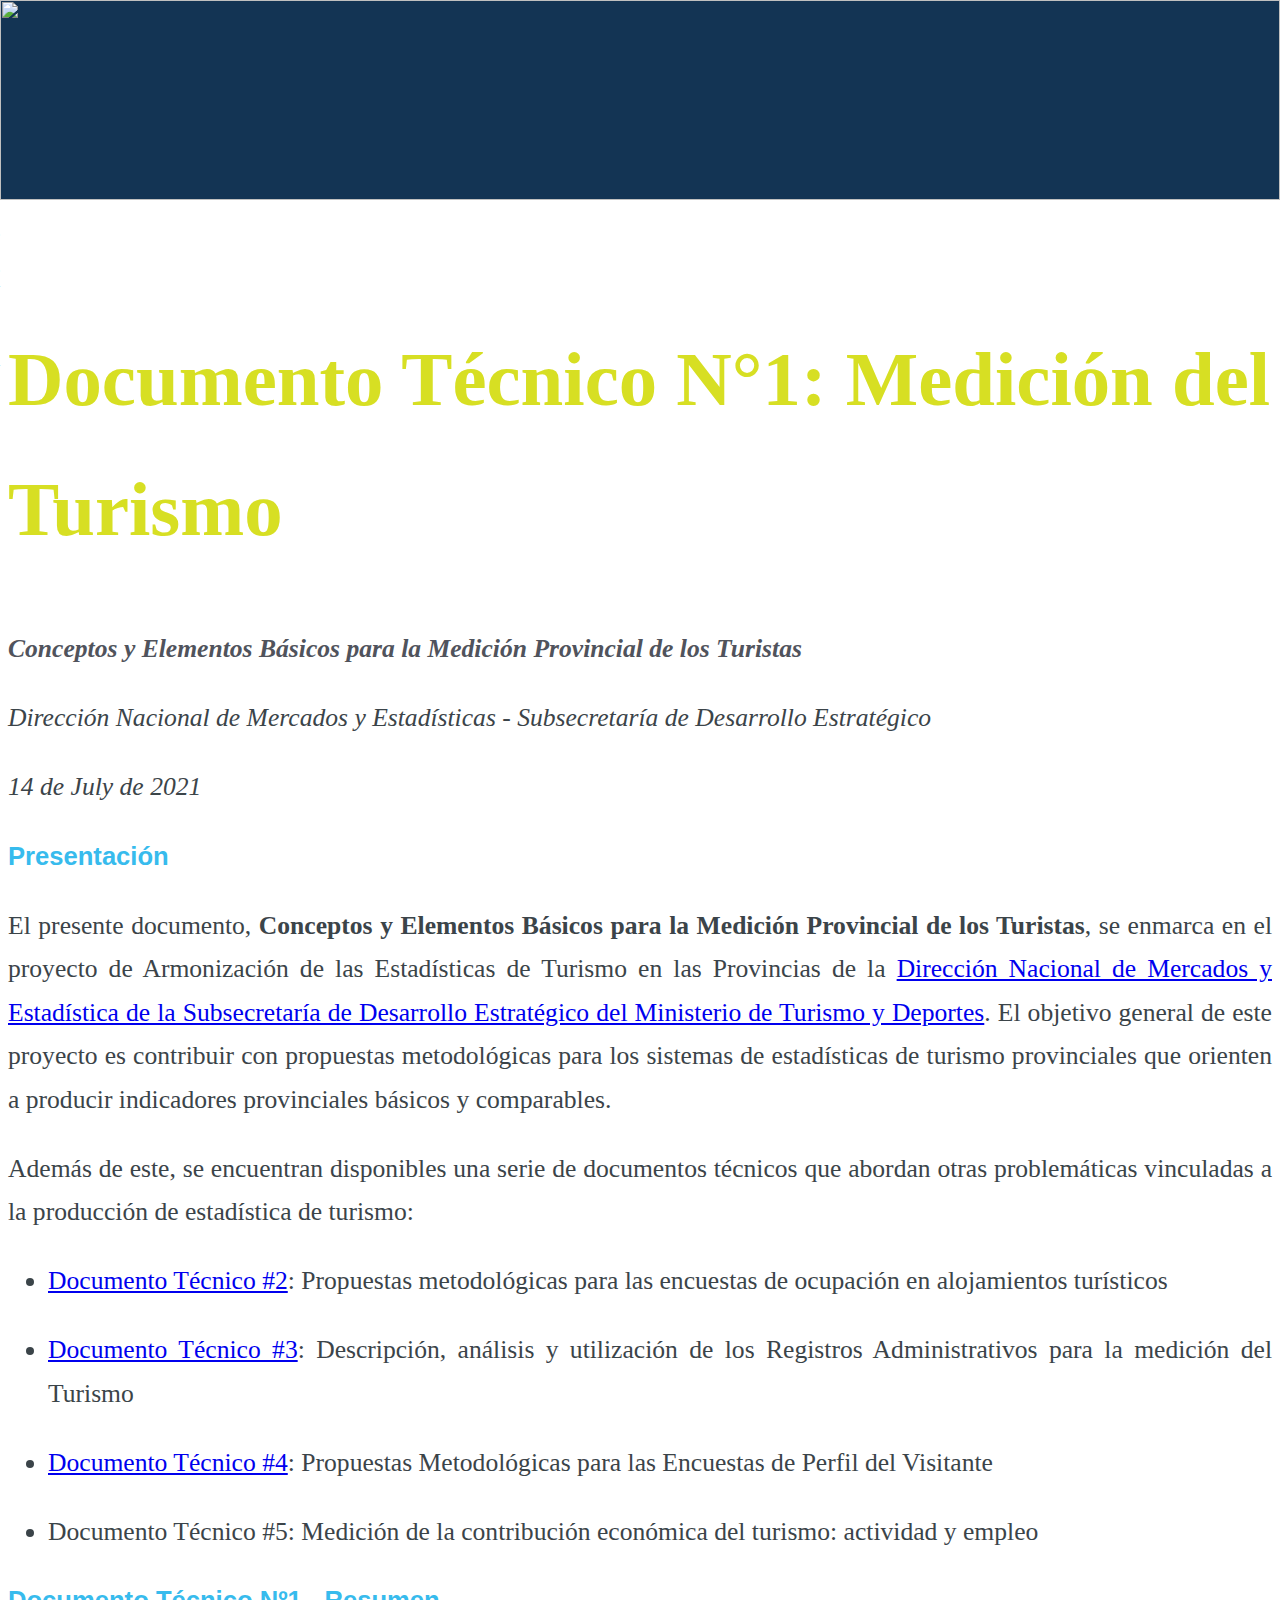
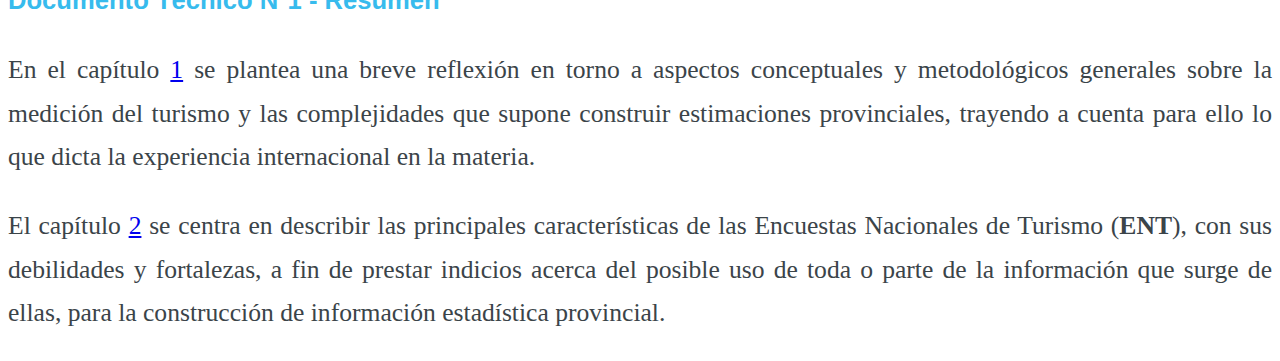
==== docs/index.html @ 69597698 "agrego comentarios de Oliver realizados en el pdf" ====
<!DOCTYPE html>
<html lang="" xml:lang="">
<head>

  <meta charset="utf-8" />
  <meta http-equiv="X-UA-Compatible" content="IE=edge" />
  <title>Documento Técnico N°1: Medición del Turismo</title>
  <meta name="description" content="Conceptos y elementos básicos para la medición provincial de los turistas" />
  <meta name="generator" content="bookdown 0.21 and GitBook 2.6.7" />

  <meta property="og:title" content="Documento Técnico N°1: Medición del Turismo" />
  <meta property="og:type" content="book" />
  
  
  <meta property="og:description" content="Conceptos y elementos básicos para la medición provincial de los turistas" />
  

  <meta name="twitter:card" content="summary" />
  <meta name="twitter:title" content="Documento Técnico N°1: Medición del Turismo" />
  
  <meta name="twitter:description" content="Conceptos y elementos básicos para la medición provincial de los turistas" />
  

<meta name="author" content="Dirección Nacional de Mercados y Estadísticas - Subsecretaría de Desarrollo Estratégico" />



  <meta name="viewport" content="width=device-width, initial-scale=1" />
  <meta name="apple-mobile-web-app-capable" content="yes" />
  <meta name="apple-mobile-web-app-status-bar-style" content="black" />
  
  

<link rel="next" href="flujo-turistico.html"/>
<script src="libs/header-attrs-2.7/header-attrs.js"></script>
<script src="libs/jquery-2.2.3/jquery.min.js"></script>
<link href="libs/gitbook-2.6.7/css/style.css" rel="stylesheet" />
<link href="libs/gitbook-2.6.7/css/plugin-table.css" rel="stylesheet" />
<link href="libs/gitbook-2.6.7/css/plugin-bookdown.css" rel="stylesheet" />
<link href="libs/gitbook-2.6.7/css/plugin-highlight.css" rel="stylesheet" />
<link href="libs/gitbook-2.6.7/css/plugin-search.css" rel="stylesheet" />
<link href="libs/gitbook-2.6.7/css/plugin-fontsettings.css" rel="stylesheet" />
<link href="libs/gitbook-2.6.7/css/plugin-clipboard.css" rel="stylesheet" />












<link rel="stylesheet" href="style.css" type="text/css" />
</head>

<body>



  <div class="book without-animation with-summary font-size-2 font-family-1" data-basepath=".">

    <div class="book-summary">
      <nav role="navigation">

<ul class="summary">
<li class="toc-logo"><a href="./"><img src="imagenes/escudo_mintur.png"></a></li>

<li class="divider"></li>
<li class="chapter" data-level="" data-path="index.html"><a href="index.html"><i class="fa fa-check"></i>Presentación</a>
<ul>
<li class="chapter" data-level="" data-path="index.html"><a href="index.html#documento-técnico-nº1---resumen"><i class="fa fa-check"></i>Documento Técnico Nº1 - Resumen</a></li>
</ul></li>
<li class="chapter" data-level="1" data-path="flujo-turistico.html"><a href="flujo-turistico.html"><i class="fa fa-check"></i><b>1</b> <strong>Estimaciones de flujo turístico</strong></a>
<ul>
<li class="chapter" data-level="1.1" data-path="flujo-turistico.html"><a href="flujo-turistico.html#medición"><i class="fa fa-check"></i><b>1.1</b> Medición</a>
<ul>
<li class="chapter" data-level="1.1.1" data-path="flujo-turistico.html"><a href="flujo-turistico.html#qué-es-el-turismo"><i class="fa fa-check"></i><b>1.1.1</b> ¿Qué es el turismo?</a></li>
<li class="chapter" data-level="1.1.2" data-path="flujo-turistico.html"><a href="flujo-turistico.html#entorno-habitual"><i class="fa fa-check"></i><b>1.1.2</b> Entorno habitual</a></li>
<li class="chapter" data-level="1.1.3" data-path="flujo-turistico.html"><a href="flujo-turistico.html#formas-de-turismo"><i class="fa fa-check"></i><b>1.1.3</b> Formas de turismo</a></li>
</ul></li>
<li class="chapter" data-level="1.2" data-path="flujo-turistico.html"><a href="flujo-turistico.html#óptica-provincial"><i class="fa fa-check"></i><b>1.2</b> Óptica provincial</a>
<ul>
<li class="chapter" data-level="1.2.1" data-path="flujo-turistico.html"><a href="flujo-turistico.html#problemas-de-captación"><i class="fa fa-check"></i><b>1.2.1</b> Problemas de captación</a></li>
<li class="chapter" data-level="1.2.2" data-path="flujo-turistico.html"><a href="flujo-turistico.html#problemas-de-agregación-visitantes-y-llegadas-de-visitantes"><i class="fa fa-check"></i><b>1.2.2</b> Problemas de agregación: visitantes y llegadas de visitantes</a></li>
<li class="chapter" data-level="1.2.3" data-path="flujo-turistico.html"><a href="flujo-turistico.html#formas-de-turismo-desde-la-óptica-provincial"><i class="fa fa-check"></i><b>1.2.3</b> Formas de turismo desde la óptica provincial</a></li>
<li class="chapter" data-level="1.2.4" data-path="flujo-turistico.html"><a href="flujo-turistico.html#la-experiencia-internacional"><i class="fa fa-check"></i><b>1.2.4</b> La experiencia internacional</a></li>
</ul></li>
</ul></li>
<li class="chapter" data-level="2" data-path="encuestas-nacionales.html"><a href="encuestas-nacionales.html"><i class="fa fa-check"></i><b>2</b> <strong>Encuestas Nacionales</strong></a>
<ul>
<li class="chapter" data-level="2.1" data-path="encuestas-nacionales.html"><a href="encuestas-nacionales.html#evyth"><i class="fa fa-check"></i><b>2.1</b> EVyTH</a></li>
<li class="chapter" data-level="2.2" data-path="encuestas-nacionales.html"><a href="encuestas-nacionales.html#eoh"><i class="fa fa-check"></i><b>2.2</b> EOH</a></li>
<li class="chapter" data-level="2.3" data-path="encuestas-nacionales.html"><a href="encuestas-nacionales.html#eti"><i class="fa fa-check"></i><b>2.3</b> ETI</a></li>
<li class="chapter" data-level="2.4" data-path="encuestas-nacionales.html"><a href="encuestas-nacionales.html#síntesis"><i class="fa fa-check"></i><b>2.4</b> Síntesis</a></li>
</ul></li>
<li class="chapter" data-level="" data-path="consideraciones-finales.html"><a href="consideraciones-finales.html"><i class="fa fa-check"></i>Consideraciones Finales</a></li>
<li class="chapter" data-level="" data-path="bibliografía.html"><a href="bibliografía.html"><i class="fa fa-check"></i>Bibliografía</a></li>
<li class="divider"></li>
<li><a href="http://datos.yvera.gob.ar/" target="blank">Datos Abiertos de Turismo</a></li>
<li><a href="http://www.yvera.gob.ar/estadistica" target="blank">Estadísticas de Turismo</a></li>

</ul>

      </nav>
    </div>

    <div class="book-body">
      <div class="body-inner">
        <div class="book-header" role="navigation">
          <h1>
            <i class="fa fa-circle-o-notch fa-spin"></i><a href="./">Documento Técnico N°1: Medición del Turismo</a>
          </h1>
        </div>

        <div class="page-wrapper" tabindex="-1" role="main">
          <div class="page-inner">

            <section class="normal" id="section-">
<link href="style.css" rel="stylesheet">
<div class="hero-image-container"> 
  <img class= "hero-image" src="imagenes/cabezal.png">
</div>
<div id="header">
<h1 class="title">Documento Técnico N°1: Medición del Turismo</h1>
<h2 class="subtitle"><em>Conceptos y Elementos Básicos para la Medición Provincial de los Turistas</em></h2>
<p class="author"><em>Dirección Nacional de Mercados y Estadísticas - Subsecretaría de Desarrollo Estratégico</em></p>
<p class="date"><em>14 de July de 2021</em></p>
</div>
<div id="presentación" class="section level1 unnumbered">
<h1>Presentación</h1>
<p>El presente documento, <strong>Conceptos y Elementos Básicos para la Medición Provincial de los Turistas</strong>, se enmarca en el proyecto de Armonización de las Estadísticas de Turismo en las Provincias de la <a href="http://datos.yvera.gob.ar/">Dirección Nacional de Mercados y Estadística de la Subsecretaría de Desarrollo Estratégico del Ministerio de Turismo y Deportes</a>. El objetivo general de este proyecto es contribuir con propuestas metodológicas para los sistemas de estadísticas de turismo provinciales que orienten a producir indicadores provinciales básicos y comparables.</p>
<p>Además de este, se encuentran disponibles una serie de documentos técnicos que abordan otras problemáticas vinculadas a la producción de estadística de turismo:</p>
<ul>
<li><p><a href="https://dnme-minturdep.github.io/DT2_encuestas/">Documento Técnico #2</a>: Propuestas metodológicas para las encuestas de ocupación en alojamientos turísticos</p></li>
<li><p><a href="https://dnme-minturdep.github.io/DT3_registros_adminsitrativos/">Documento Técnico #3</a>: Descripción, análisis y utilización de los Registros Administrativos para la medición del Turismo</p></li>
<li><p><a href="https://dnme-minturdep.github.io/DT4_perfiles/">Documento Técnico #4</a>: Propuestas Metodológicas para las Encuestas de Perfil del Visitante</p></li>
<li><p>Documento Técnico #5: Medición de la contribución económica del turismo: actividad y empleo</p></li>
</ul>
<div id="documento-técnico-nº1---resumen" class="section level3 unnumbered">
<h3>Documento Técnico Nº1 - Resumen</h3>
<p>En el capítulo <a href="flujo-turistico.html#flujo-turistico">1</a> se plantea una breve reflexión en torno a aspectos conceptuales y metodológicos generales sobre la medición del turismo y las complejidades que supone construir estimaciones provinciales, trayendo a cuenta para ello lo que dicta la experiencia internacional en la materia.</p>
<p>El capítulo <a href="encuestas-nacionales.html#encuestas-nacionales">2</a> se centra en describir las principales características de las Encuestas Nacionales de Turismo (<strong>ENT</strong>), con sus debilidades y fortalezas, a fin de prestar indicios acerca del posible uso de toda o parte de la información que surge de ellas, para la construcción de información estadística provincial.</p>

</div>
</div>
            </section>

          </div>
        </div>
      </div>

<a href="flujo-turistico.html" class="navigation navigation-next navigation-unique" aria-label="Next page"><i class="fa fa-angle-right"></i></a>
    </div>
  </div>
<script src="libs/gitbook-2.6.7/js/app.min.js"></script>
<script src="libs/gitbook-2.6.7/js/lunr.js"></script>
<script src="libs/gitbook-2.6.7/js/clipboard.min.js"></script>
<script src="libs/gitbook-2.6.7/js/plugin-search.js"></script>
<script src="libs/gitbook-2.6.7/js/plugin-sharing.js"></script>
<script src="libs/gitbook-2.6.7/js/plugin-fontsettings.js"></script>
<script src="libs/gitbook-2.6.7/js/plugin-bookdown.js"></script>
<script src="libs/gitbook-2.6.7/js/jquery.highlight.js"></script>
<script src="libs/gitbook-2.6.7/js/plugin-clipboard.js"></script>
<script>
gitbook.require(["gitbook"], function(gitbook) {
gitbook.start({
"sharing": {
"github": false,
"facebook": true,
"twitter": true,
"linkedin": false,
"weibo": false,
"instapaper": false,
"vk": false,
"all": ["facebook", "twitter", "linkedin", "weibo", "instapaper"]
},
"fontsettings": {
"theme": "white",
"family": "sans",
"size": 2
},
"edit": {
"link": null,
"text": null
},
"history": {
"link": null,
"text": null
},
"view": {
"link": null,
"text": null
},
"download": ["DT1.pdf", "DT1.epub"],
"toc": {
"collapse": "subsection"
}
});
});
</script>

<!-- dynamically load mathjax for compatibility with self-contained -->
<script>
  (function () {
    var script = document.createElement("script");
    script.type = "text/javascript";
    var src = "true";
    if (src === "" || src === "true") src = "https://mathjax.rstudio.com/latest/MathJax.js?config=TeX-MML-AM_CHTML";
    if (location.protocol !== "file:")
      if (/^https?:/.test(src))
        src = src.replace(/^https?:/, '');
    script.src = src;
    document.getElementsByTagName("head")[0].appendChild(script);
  })();
</script>
</body>

</html>
---- docs/style.css ----
@import url('https://fonts.googleapis.com/css2?family=Encode+Sans|Encode+Sans:wght@400;600;700')


* {
  -webkit-box-sizing: border-box;
  -moz-box-sizing: border-box;
  box-sizing: border-box;
  -webkit-overflow-scrolling: touch;
  -webkit-tap-highlight-color: transparent;
  -webkit-text-size-adjust: none;
  -webkit-touch-callout: none;
}

.book .book-body .page-wrapper .page-inner section {
  line-height: 1.7;
  font-size: 1.6rem;
}

.book .book-summary {
  width: 300px;
  position:absolute;
  top:0;
  left:-300px;
}

.book.with-summary .book-header.fixed {
    left: 300px;
}

.book.with-summary .book-body {
    left: 300px;
}


 h1, h2, h3 {
  font-family: 'Encode Sans', 'Helvetica';
  font-size: 1.6rem;
  color: #37bbed;
  text-align: left;
}
 div, p, li .caption {
  font-family: 'Encode Sans', 'Helvetica'
  font-size: 1.3rem;
  color: #3b4449;
  text-align: justify;
}
code, kbd, pre, samp, .sourceLine, .sourceCode {
  font-family: 'PT Mono', monospace;
  font-size: 1em;
}


p code {
  white-space: inherit;
}
pre {
  word-break: normal;
  word-wrap: normal;
}
pre code {
  white-space: inherit;
}

.title {
  font-family: 'Encode Sans', serif;
  font-size: 3em !important;
  color: #D7DF23;
 }

.subtitle {
  font-family: 'Encode Sans', serif;
  color: #50535C;
}

.note {
  font-family: 'Roboto Light', 'Encode Sans';
  font-size: 0.9em !important;
  color: #000000;
 }

.footer {
  font-family: 'Roboto Light', 'Encode Sans';
  font-size: 0.8em;!important;
  color: #808080;
}


/*--- LOGO ---*/

.toc-logo {
  width: 300px !important;
  object-fit: contain;
  margin: 0 auto;
  display: block;
}

.toc-logo img {
  max-width: 100%;
  margin-bottom: 10px;
}

.summary > li:first-child {
  height: auto !important; 
}


/* HERO IMAGE */

.hero-image-container {
  position: absolute;
  top: 0;
  left: 0;
  right: 0;
  height: 200px;
  background-color: #133454;
}

.hero-image {
  width: 100%;
  height: 200px;
  object-fit: cover;
}

.page-inner {
  padding-top: 200px !important;
}
/* -----------Sidebar div tips------------- */
/* from r-pkgs.org*/

 div.note {
    padding: 1em;
    margin: 1em;
    padding-left: 30px;
    background-size: 70px;
    background-repeat: no-repeat;
    background-position: 15px center;
    min-height: 120px;
    color: #1f5386;
    background-color: #e2e2e2;
  /* border: solid 5px #000000; */
  }



/*div.note {
  background-image: url("../imagenes/marcadeagua.png");*/
---- docs/style.css ----
@import url('https://fonts.googleapis.com/css2?family=Encode+Sans|Encode+Sans:wght@400;600;700')


* {
  -webkit-box-sizing: border-box;
  -moz-box-sizing: border-box;
  box-sizing: border-box;
  -webkit-overflow-scrolling: touch;
  -webkit-tap-highlight-color: transparent;
  -webkit-text-size-adjust: none;
  -webkit-touch-callout: none;
}

.book .book-body .page-wrapper .page-inner section {
  line-height: 1.7;
  font-size: 1.6rem;
}

.book .book-summary {
  width: 300px;
  position:absolute;
  top:0;
  left:-300px;
}

.book.with-summary .book-header.fixed {
    left: 300px;
}

.book.with-summary .book-body {
    left: 300px;
}


 h1, h2, h3 {
  font-family: 'Encode Sans', 'Helvetica';
  font-size: 1.6rem;
  color: #37bbed;
  text-align: left;
}
 div, p, li .caption {
  font-family: 'Encode Sans', 'Helvetica'
  font-size: 1.3rem;
  color: #3b4449;
  text-align: justify;
}
code, kbd, pre, samp, .sourceLine, .sourceCode {
  font-family: 'PT Mono', monospace;
  font-size: 1em;
}


p code {
  white-space: inherit;
}
pre {
  word-break: normal;
  word-wrap: normal;
}
pre code {
  white-space: inherit;
}

.title {
  font-family: 'Encode Sans', serif;
  font-size: 3em !important;
  color: #D7DF23;
 }

.subtitle {
  font-family: 'Encode Sans', serif;
  color: #50535C;
}

.note {
  font-family: 'Roboto Light', 'Encode Sans';
  font-size: 0.9em !important;
  color: #000000;
 }

.footer {
  font-family: 'Roboto Light', 'Encode Sans';
  font-size: 0.8em;!important;
  color: #808080;
}


/*--- LOGO ---*/

.toc-logo {
  width: 300px !important;
  object-fit: contain;
  margin: 0 auto;
  display: block;
}

.toc-logo img {
  max-width: 100%;
  margin-bottom: 10px;
}

.summary > li:first-child {
  height: auto !important; 
}


/* HERO IMAGE */

.hero-image-container {
  position: absolute;
  top: 0;
  left: 0;
  right: 0;
  height: 200px;
  background-color: #133454;
}

.hero-image {
  width: 100%;
  height: 200px;
  object-fit: cover;
}

.page-inner {
  padding-top: 200px !important;
}
/* -----------Sidebar div tips------------- */
/* from r-pkgs.org*/

 div.note {
    padding: 1em;
    margin: 1em;
    padding-left: 30px;
    background-size: 70px;
    background-repeat: no-repeat;
    background-position: 15px center;
    min-height: 120px;
    color: #1f5386;
    background-color: #e2e2e2;
  /* border: solid 5px #000000; */
  }



/*div.note {
  background-image: url("../imagenes/marcadeagua.png");*/
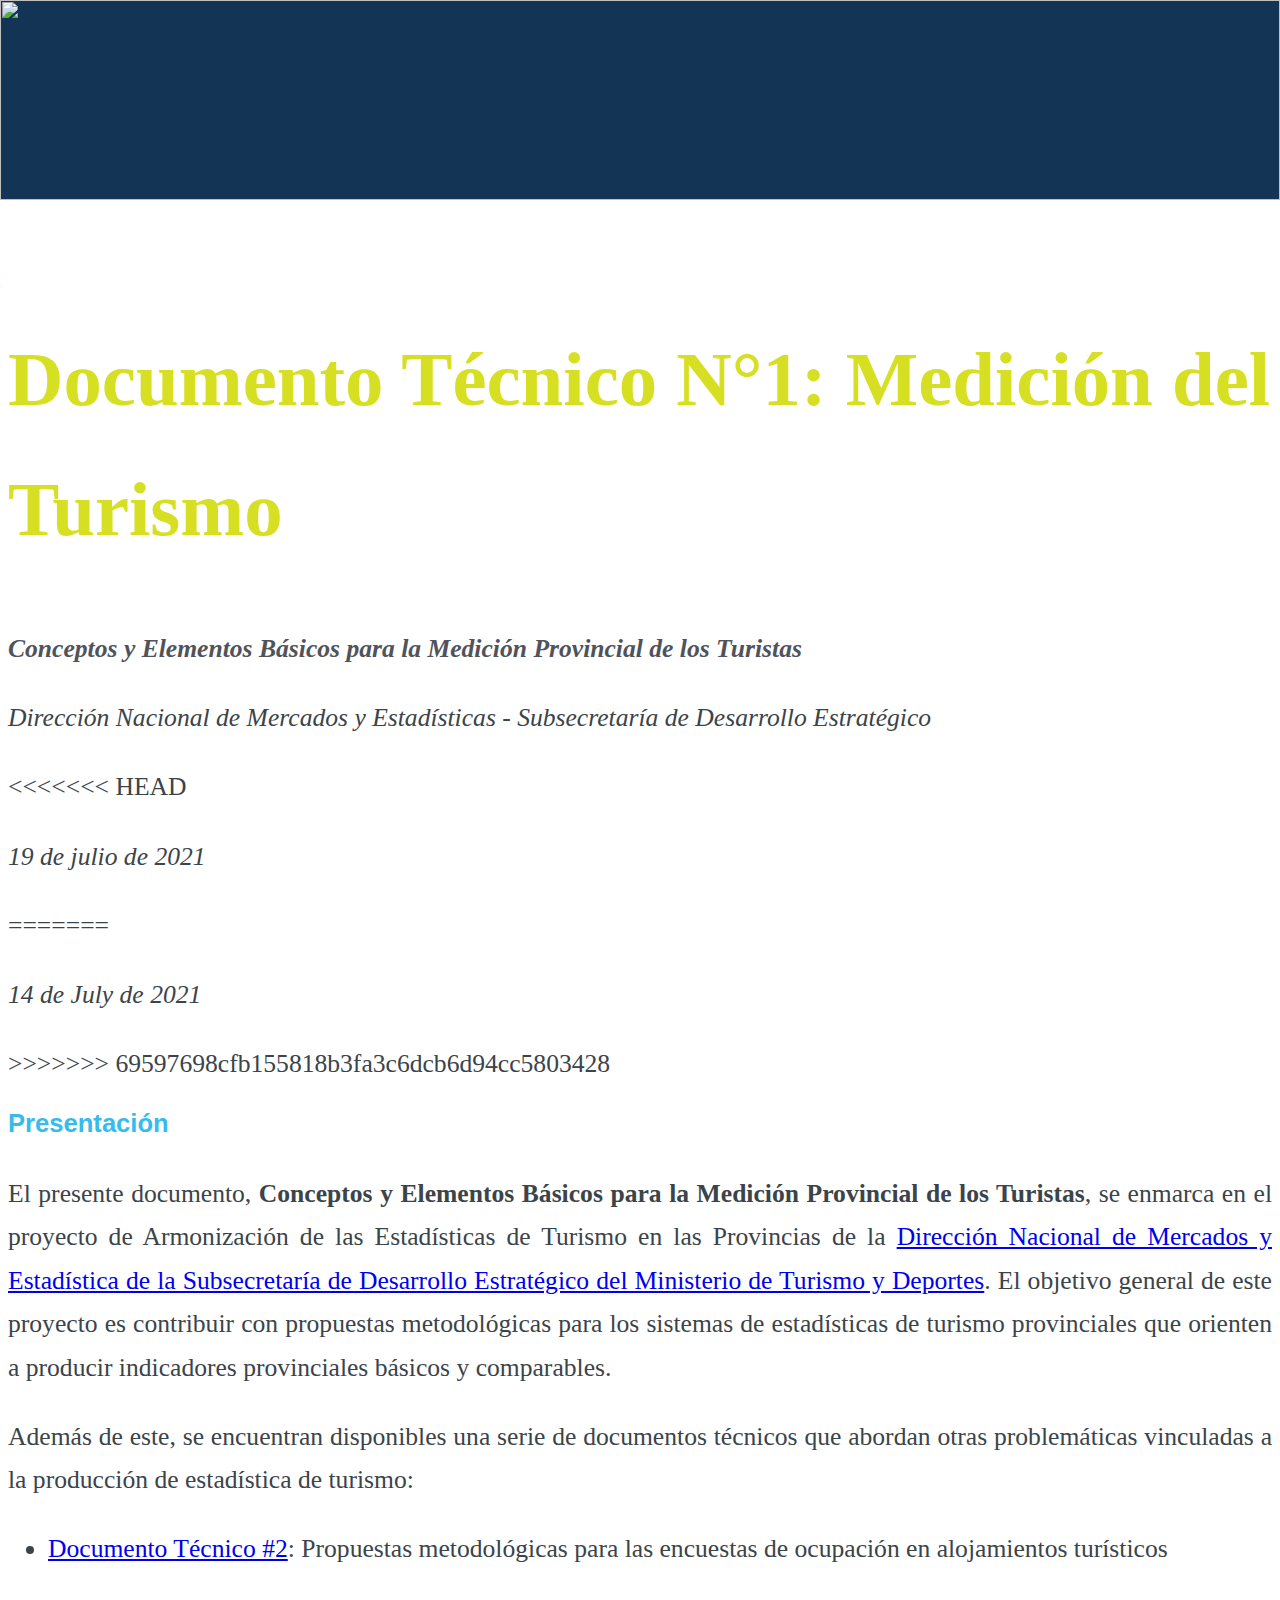
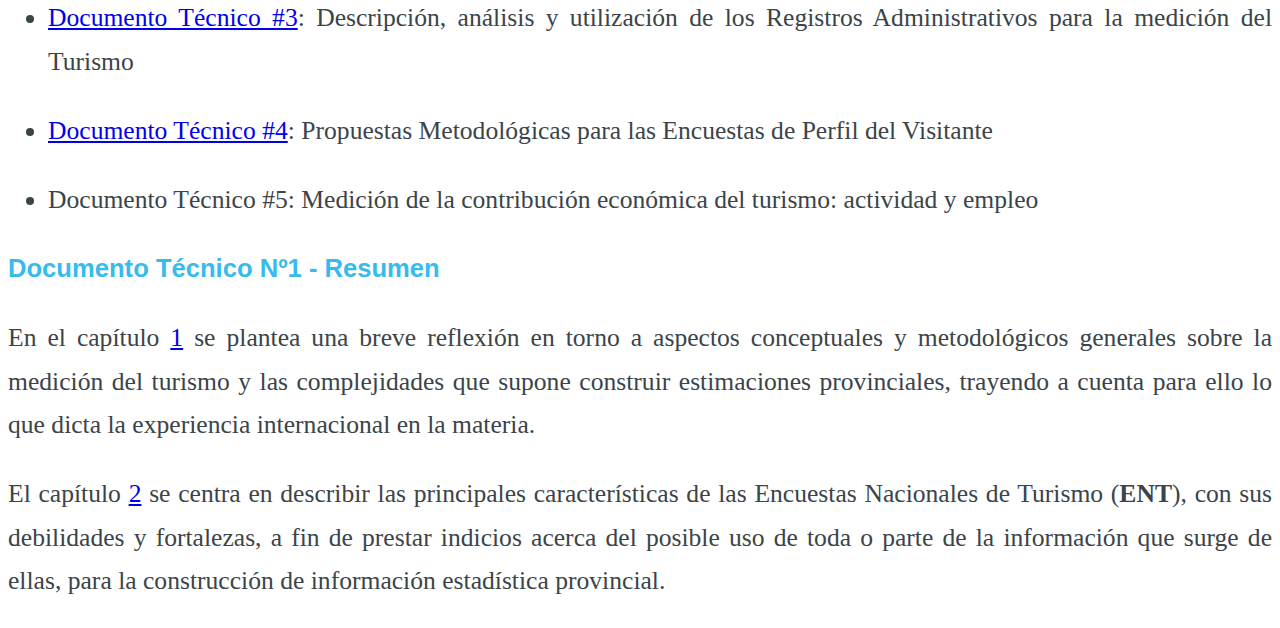
==== commit 3e6a663b: "update" ====
--- a/docs/index.html
+++ b/docs/index.html
@@ -127,7 +127,11 @@
 <h1 class="title">Documento Técnico N°1: Medición del Turismo</h1>
 <h2 class="subtitle"><em>Conceptos y Elementos Básicos para la Medición Provincial de los Turistas</em></h2>
 <p class="author"><em>Dirección Nacional de Mercados y Estadísticas - Subsecretaría de Desarrollo Estratégico</em></p>
+<<<<<<< HEAD
+<p class="date"><em>19 de julio de 2021</em></p>
+=======
 <p class="date"><em>14 de July de 2021</em></p>
+>>>>>>> 69597698cfb155818b3fa3c6dcb6d94cc5803428
 </div>
 <div id="presentación" class="section level1 unnumbered">
 <h1>Presentación</h1>
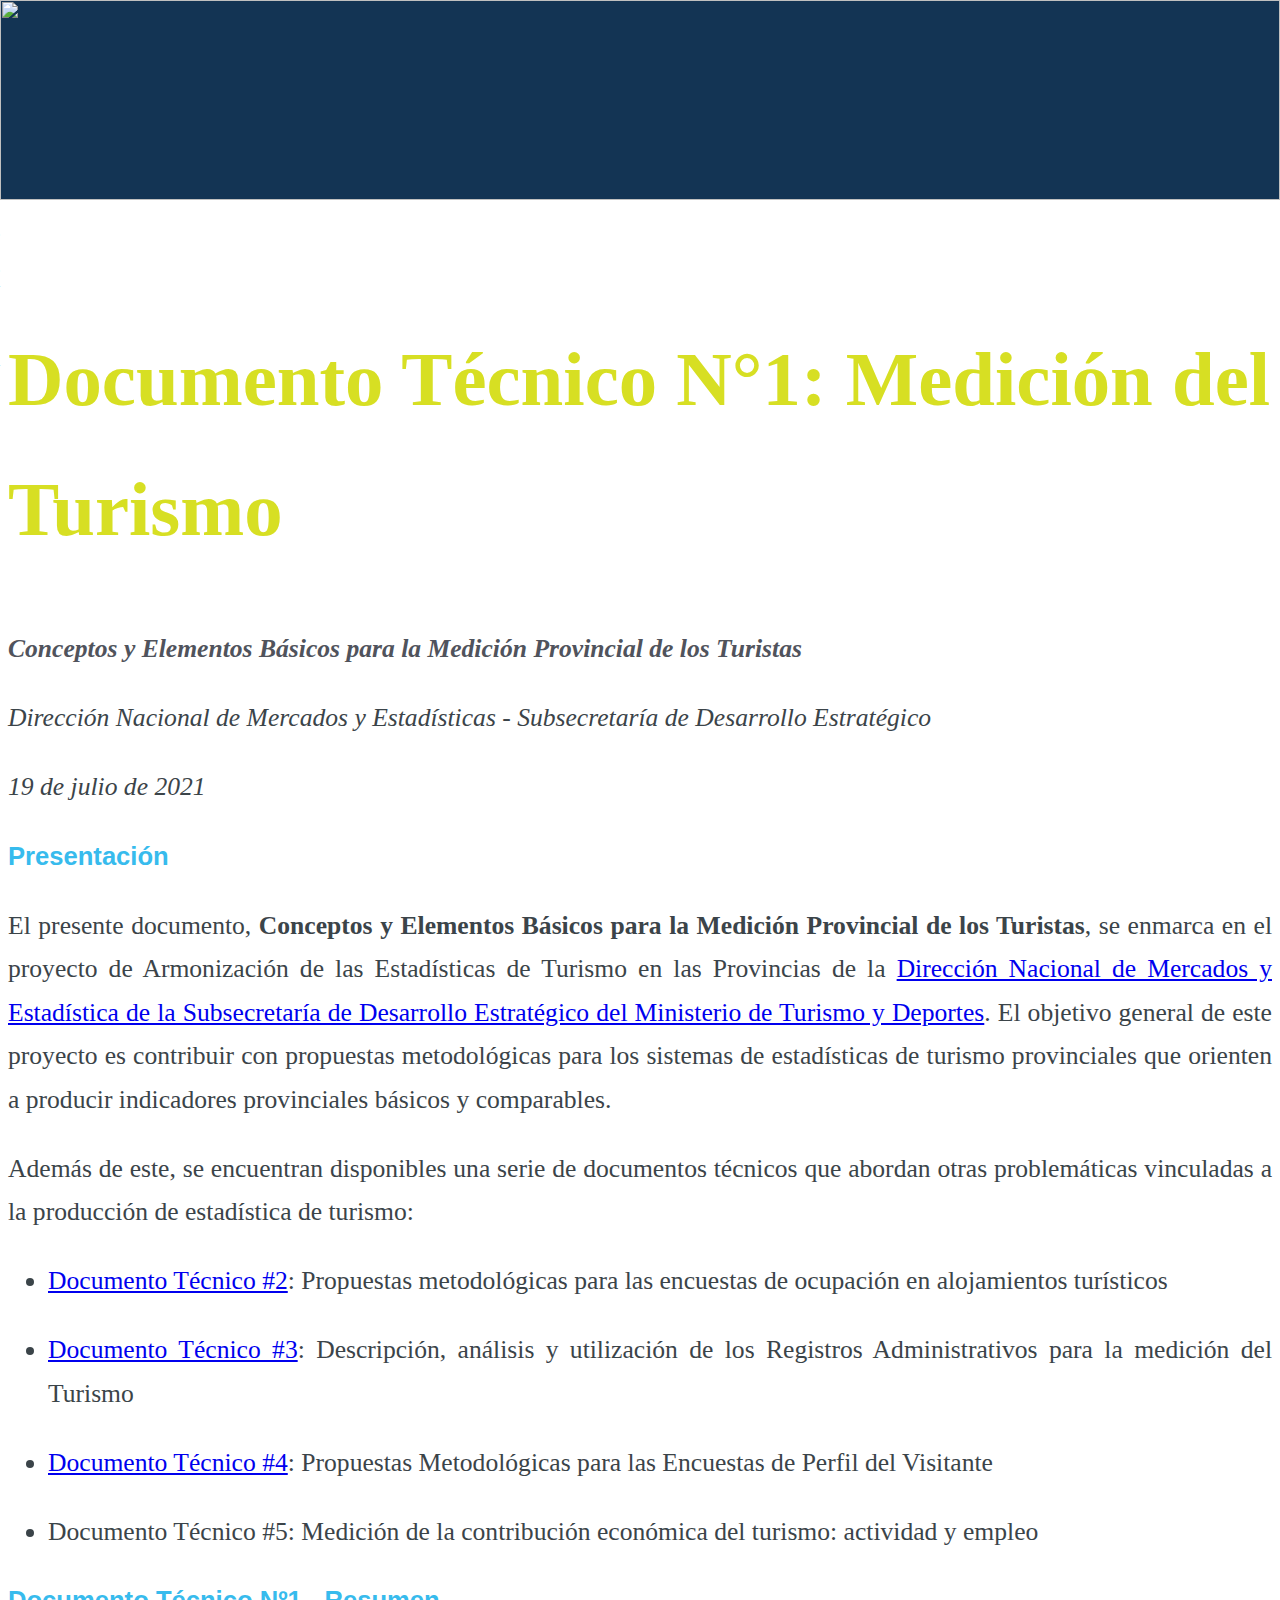
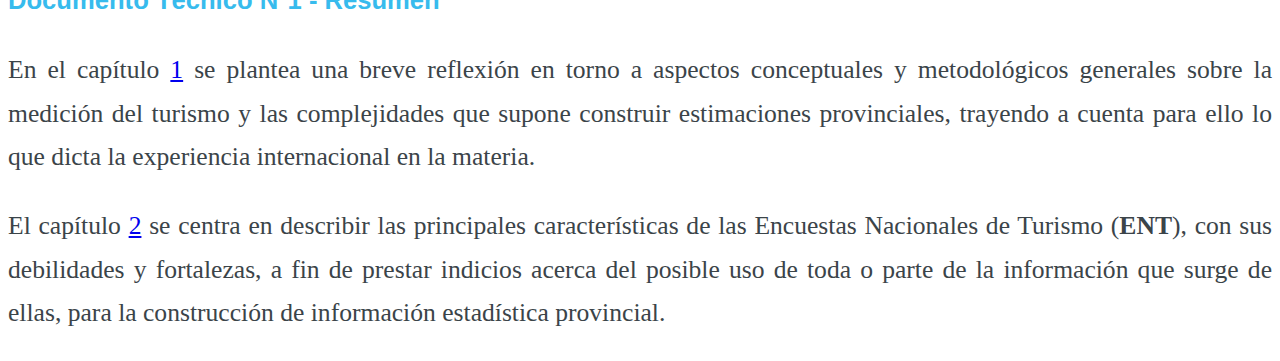
==== commit c4a0c522: "version corregida y multiplataforma DT1" ====
--- a/docs/index.html
+++ b/docs/index.html
@@ -32,7 +32,7 @@
   
 
 <link rel="next" href="flujo-turistico.html"/>
-<script src="libs/header-attrs-2.7/header-attrs.js"></script>
+<script src="libs/header-attrs-2.9/header-attrs.js"></script>
 <script src="libs/jquery-2.2.3/jquery.min.js"></script>
 <link href="libs/gitbook-2.6.7/css/style.css" rel="stylesheet" />
 <link href="libs/gitbook-2.6.7/css/plugin-table.css" rel="stylesheet" />
@@ -97,7 +97,6 @@
 <li class="chapter" data-level="2.4" data-path="encuestas-nacionales.html"><a href="encuestas-nacionales.html#síntesis"><i class="fa fa-check"></i><b>2.4</b> Síntesis</a></li>
 </ul></li>
 <li class="chapter" data-level="" data-path="consideraciones-finales.html"><a href="consideraciones-finales.html"><i class="fa fa-check"></i>Consideraciones Finales</a></li>
-<li class="chapter" data-level="" data-path="bibliografía.html"><a href="bibliografía.html"><i class="fa fa-check"></i>Bibliografía</a></li>
 <li class="divider"></li>
 <li><a href="http://datos.yvera.gob.ar/" target="blank">Datos Abiertos de Turismo</a></li>
 <li><a href="http://www.yvera.gob.ar/estadistica" target="blank">Estadísticas de Turismo</a></li>
@@ -127,11 +126,7 @@
 <h1 class="title">Documento Técnico N°1: Medición del Turismo</h1>
 <h2 class="subtitle"><em>Conceptos y Elementos Básicos para la Medición Provincial de los Turistas</em></h2>
 <p class="author"><em>Dirección Nacional de Mercados y Estadísticas - Subsecretaría de Desarrollo Estratégico</em></p>
-<<<<<<< HEAD
 <p class="date"><em>19 de julio de 2021</em></p>
-=======
-<p class="date"><em>14 de July de 2021</em></p>
->>>>>>> 69597698cfb155818b3fa3c6dcb6d94cc5803428
 </div>
 <div id="presentación" class="section level1 unnumbered">
 <h1>Presentación</h1>
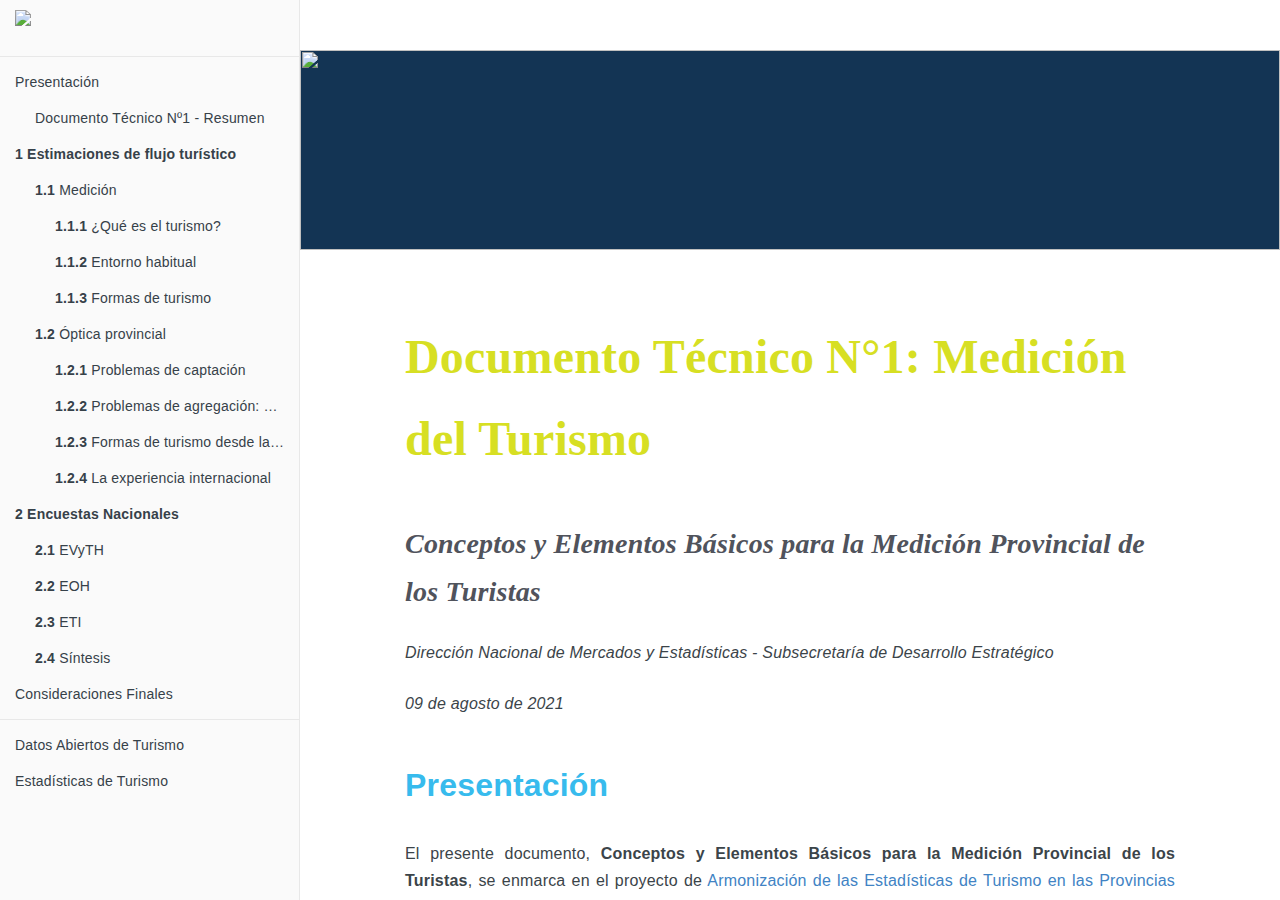
==== commit 002fb038: "agrego link DT5 y arreglo preable.tex" ====
--- a/docs/index.html
+++ b/docs/index.html
@@ -6,7 +6,7 @@
   <meta http-equiv="X-UA-Compatible" content="IE=edge" />
   <title>Documento Técnico N°1: Medición del Turismo</title>
   <meta name="description" content="Conceptos y elementos básicos para la medición provincial de los turistas" />
-  <meta name="generator" content="bookdown 0.21 and GitBook 2.6.7" />
+  <meta name="generator" content="bookdown 0.22 and GitBook 2.6.7" />
 
   <meta property="og:title" content="Documento Técnico N°1: Medición del Turismo" />
   <meta property="og:type" content="book" />
@@ -50,6 +50,9 @@
 
 
 
+<link href="libs/anchor-sections-1.0.1/anchor-sections.css" rel="stylesheet" />
+<script src="libs/anchor-sections-1.0.1/anchor-sections.js"></script>
+
 
 
 
@@ -126,17 +129,17 @@
 <h1 class="title">Documento Técnico N°1: Medición del Turismo</h1>
 <h2 class="subtitle"><em>Conceptos y Elementos Básicos para la Medición Provincial de los Turistas</em></h2>
 <p class="author"><em>Dirección Nacional de Mercados y Estadísticas - Subsecretaría de Desarrollo Estratégico</em></p>
-<p class="date"><em>19 de julio de 2021</em></p>
+<p class="date" style="margin-top: 1.5em;"><em>09 de agosto de 2021</em></p>
 </div>
 <div id="presentación" class="section level1 unnumbered">
 <h1>Presentación</h1>
-<p>El presente documento, <strong>Conceptos y Elementos Básicos para la Medición Provincial de los Turistas</strong>, se enmarca en el proyecto de Armonización de las Estadísticas de Turismo en las Provincias de la <a href="http://datos.yvera.gob.ar/">Dirección Nacional de Mercados y Estadística de la Subsecretaría de Desarrollo Estratégico del Ministerio de Turismo y Deportes</a>. El objetivo general de este proyecto es contribuir con propuestas metodológicas para los sistemas de estadísticas de turismo provinciales que orienten a producir indicadores provinciales básicos y comparables.</p>
+<p>El presente documento, <strong>Conceptos y Elementos Básicos para la Medición Provincial de los Turistas</strong>, se enmarca en el proyecto de <a href="https://armonizacion.yvera.tur.ar//" target="_blank">Armonización de las Estadísticas de Turismo en las Provincias</a> de la <strong>Dirección Nacional de Mercados y Estadística de la Subsecretaría de Desarrollo Estratégico del Ministerio de Turismo y Deportes</strong>. El objetivo general de este proyecto es contribuir con propuestas metodológicas para los sistemas de estadísticas de turismo provinciales que orienten a producir indicadores provinciales básicos y comparables.</p>
 <p>Además de este, se encuentran disponibles una serie de documentos técnicos que abordan otras problemáticas vinculadas a la producción de estadística de turismo:</p>
 <ul>
 <li><p><a href="https://dnme-minturdep.github.io/DT2_encuestas/">Documento Técnico #2</a>: Propuestas metodológicas para las encuestas de ocupación en alojamientos turísticos</p></li>
 <li><p><a href="https://dnme-minturdep.github.io/DT3_registros_adminsitrativos/">Documento Técnico #3</a>: Descripción, análisis y utilización de los Registros Administrativos para la medición del Turismo</p></li>
 <li><p><a href="https://dnme-minturdep.github.io/DT4_perfiles/">Documento Técnico #4</a>: Propuestas Metodológicas para las Encuestas de Perfil del Visitante</p></li>
-<li><p>Documento Técnico #5: Medición de la contribución económica del turismo: actividad y empleo</p></li>
+<li><p><a href="https://dnme-minturdep.github.io/DT5_actividad_empleo/" target="_blank">Documento Técnico #5</a>: Medición de la contribución económica del turismo: actividad y empleo</p></li>
 </ul>
 <div id="documento-técnico-nº1---resumen" class="section level3 unnumbered">
 <h3>Documento Técnico Nº1 - Resumen</h3>
@@ -174,6 +177,7 @@
 "weibo": false,
 "instapaper": false,
 "vk": false,
+"whatsapp": false,
 "all": ["facebook", "twitter", "linkedin", "weibo", "instapaper"]
 },
 "fontsettings": {
--- a/docs/libs/gitbook-2.6.7/css/style.css
+++ b/docs/libs/gitbook-2.6.7/css/style.css
@@ -0,0 +1,15 @@
+/*! normalize.css v2.1.0 | MIT License | git.io/normalize */img,legend{border:0}*,.fa{-webkit-font-smoothing:antialiased}.fa-ul>li,sub,sup{position:relative}.book .book-body .page-wrapper .page-inner section.normal hr:after,.book-langs-index .inner .languages:after,.buttons:after,.dropdown-menu .buttons:after{clear:both}body,html{-ms-text-size-adjust:100%;-webkit-text-size-adjust:100%}article,aside,details,figcaption,figure,footer,header,hgroup,main,nav,section,summary{display:block}audio,canvas,video{display:inline-block}.hidden,[hidden]{display:none}audio:not([controls]){display:none;height:0}html{font-family:sans-serif}body,figure{margin:0}a:focus{outline:dotted thin}a:active,a:hover{outline:0}h1{font-size:2em;margin:.67em 0}abbr[title]{border-bottom:1px dotted}b,strong{font-weight:700}dfn{font-style:italic}hr{-moz-box-sizing:content-box;box-sizing:content-box;height:0}mark{background:#ff0;color:#000}code,kbd,pre,samp{font-family:monospace,serif;font-size:1em}pre{white-space:pre-wrap}q{quotes:"\201C" "\201D" "\2018" "\2019"}small{font-size:80%}sub,sup{font-size:75%;line-height:0;vertical-align:baseline}sup{top:-.5em}sub{bottom:-.25em}svg:not(:root){overflow:hidden}fieldset{border:1px solid silver;margin:0 2px;padding:.35em .625em .75em}legend{padding:0}button,input,select,textarea{font-family:inherit;font-size:100%;margin:0}button,input{line-height:normal}button,select{text-transform:none}button,html input[type=button],input[type=reset],input[type=submit]{-webkit-appearance:button;cursor:pointer}button[disabled],html input[disabled]{cursor:default}input[type=checkbox],input[type=radio]{box-sizing:border-box;padding:0}input[type=search]{-webkit-appearance:textfield;-moz-box-sizing:content-box;-webkit-box-sizing:content-box;box-sizing:content-box}input[type=search]::-webkit-search-cancel-button{margin-right:10px;}button::-moz-focus-inner,input::-moz-focus-inner{border:0;padding:0}textarea{overflow:auto;vertical-align:top}table{border-collapse:collapse;border-spacing:0}/*!
+ * Preboot v2
+ *
+ * Open sourced under MIT license by @mdo.
+ * Some variables and mixins from Bootstrap (Apache 2 license).
+ */.link-inherit,.link-inherit:focus,.link-inherit:hover{color:inherit}.fa,.fa-stack{display:inline-block}/*!
+ *  Font Awesome 4.7.0 by @davegandy - http://fontawesome.io - @fontawesome
+ *  License - http://fontawesome.io/license (Font: SIL OFL 1.1, CSS: MIT License)
+ */@font-face{font-family:FontAwesome;src:url(./fontawesome/fontawesome-webfont.ttf?v=4.7.0) format('truetype');font-weight:400;font-style:normal}.fa{font-family:FontAwesome;font-style:normal;font-weight:400;line-height:1;-moz-osx-font-smoothing:grayscale}.book .book-header,.book .book-summary{font-family:"Helvetica Neue",Helvetica,Arial,sans-serif}.fa-lg{font-size:1.33333333em;line-height:.75em;vertical-align:-15%}.fa-2x{font-size:2em}.fa-3x{font-size:3em}.fa-4x{font-size:4em}.fa-5x{font-size:5em}.fa-fw{width:1.28571429em;text-align:center}.fa-ul{padding-left:0;margin-left:2.14285714em;list-style-type:none}.fa-li{position:absolute;left:-2.14285714em;width:2.14285714em;top:.14285714em;text-align:center}.fa-li.fa-lg{left:-1.85714286em}.fa-border{padding:.2em .25em .15em;border:.08em solid #eee;border-radius:.1em}.pull-right{float:right}.pull-left{float:left}.fa.pull-left{margin-right:.3em}.fa.pull-right{margin-left:.3em}.fa-spin{-webkit-animation:spin 2s infinite linear;-moz-animation:spin 2s infinite linear;-o-animation:spin 2s infinite linear;animation:spin 2s infinite linear}@-moz-keyframes spin{0%{-moz-transform:rotate(0)}100%{-moz-transform:rotate(359deg)}}@-webkit-keyframes spin{0%{-webkit-transform:rotate(0)}100%{-webkit-transform:rotate(359deg)}}@-o-keyframes spin{0%{-o-transform:rotate(0)}100%{-o-transform:rotate(359deg)}}@keyframes spin{0%{-webkit-transform:rotate(0);transform:rotate(0)}100%{-webkit-transform:rotate(359deg);transform:rotate(359deg)}}.fa-rotate-90{filter:progid:DXImageTransform.Microsoft.BasicImage(rotation=1);-webkit-transform:rotate(90deg);-moz-transform:rotate(90deg);-ms-transform:rotate(90deg);-o-transform:rotate(90deg);transform:rotate(90deg)}.fa-rotate-180{filter:progid:DXImageTransform.Microsoft.BasicImage(rotation=2);-webkit-transform:rotate(180deg);-moz-transform:rotate(180deg);-ms-transform:rotate(180deg);-o-transform:rotate(180deg);transform:rotate(180deg)}.fa-rotate-270{filter:progid:DXImageTransform.Microsoft.BasicImage(rotation=3);-webkit-transform:rotate(270deg);-moz-transform:rotate(270deg);-ms-transform:rotate(270deg);-o-transform:rotate(270deg);transform:rotate(270deg)}.fa-flip-horizontal{filter:progid:DXImageTransform.Microsoft.BasicImage(rotation=0, mirror=1);-webkit-transform:scale(-1,1);-moz-transform:scale(-1,1);-ms-transform:scale(-1,1);-o-transform:scale(-1,1);transform:scale(-1,1)}.fa-flip-vertical{filter:progid:DXImageTransform.Microsoft.BasicImage(rotation=2, mirror=1);-webkit-transform:scale(1,-1);-moz-transform:scale(1,-1);-ms-transform:scale(1,-1);-o-transform:scale(1,-1);transform:scale(1,-1)}.fa-stack{position:relative;width:2em;height:2em;line-height:2em;vertical-align:middle}.fa-stack-1x,.fa-stack-2x{position:absolute;left:0;width:100%;text-align:center}.fa-stack-1x{line-height:inherit}.fa-stack-2x{font-size:2em}.fa-inverse{color:#fff}.fa-glass:before{content:"\f000"}.fa-music:before{content:"\f001"}.fa-search:before{content:"\f002"}.fa-envelope-o:before{content:"\f003"}.fa-heart:before{content:"\f004"}.fa-star:before{content:"\f005"}.fa-star-o:before{content:"\f006"}.fa-user:before{content:"\f007"}.fa-film:before{content:"\f008"}.fa-th-large:before{content:"\f009"}.fa-th:before{content:"\f00a"}.fa-th-list:before{content:"\f00b"}.fa-check:before{content:"\f00c"}.fa-times:before{content:"\f00d"}.fa-search-plus:before{content:"\f00e"}.fa-search-minus:before{content:"\f010"}.fa-power-off:before{content:"\f011"}.fa-signal:before{content:"\f012"}.fa-cog:before,.fa-gear:before{content:"\f013"}.fa-trash-o:before{content:"\f014"}.fa-home:before{content:"\f015"}.fa-file-o:before{content:"\f016"}.fa-clock-o:before{content:"\f017"}.fa-road:before{content:"\f018"}.fa-download:before{content:"\f019"}.fa-arrow-circle-o-down:before{content:"\f01a"}.fa-arrow-circle-o-up:before{content:"\f01b"}.fa-inbox:before{content:"\f01c"}.fa-play-circle-o:before{content:"\f01d"}.fa-repeat:before,.fa-rotate-right:before{content:"\f01e"}.fa-refresh:before{content:"\f021"}.fa-list-alt:before{content:"\f022"}.fa-lock:before{content:"\f023"}.fa-flag:before{content:"\f024"}.fa-headphones:before{content:"\f025"}.fa-volume-off:before{content:"\f026"}.fa-volume-down:before{content:"\f027"}.fa-volume-up:before{content:"\f028"}.fa-qrcode:before{content:"\f029"}.fa-barcode:before{content:"\f02a"}.fa-tag:before{content:"\f02b"}.fa-tags:before{content:"\f02c"}.fa-book:before{content:"\f02d"}.fa-bookmark:before{content:"\f02e"}.fa-print:before{content:"\f02f"}.fa-camera:before{content:"\f030"}.fa-font:before{content:"\f031"}.fa-bold:before{content:"\f032"}.fa-italic:before{content:"\f033"}.fa-text-height:before{content:"\f034"}.fa-text-width:before{content:"\f035"}.fa-align-left:before{content:"\f036"}.fa-align-center:before{content:"\f037"}.fa-align-right:before{content:"\f038"}.fa-align-justify:before{content:"\f039"}.fa-list:before{content:"\f03a"}.fa-dedent:before,.fa-outdent:before{content:"\f03b"}.fa-indent:before{content:"\f03c"}.fa-video-camera:before{content:"\f03d"}.fa-image:before,.fa-photo:before,.fa-picture-o:before{content:"\f03e"}.fa-pencil:before{content:"\f040"}.fa-map-marker:before{content:"\f041"}.fa-adjust:before{content:"\f042"}.fa-tint:before{content:"\f043"}.fa-edit:before,.fa-pencil-square-o:before{content:"\f044"}.fa-share-square-o:before{content:"\f045"}.fa-check-square-o:before{content:"\f046"}.fa-arrows:before{content:"\f047"}.fa-step-backward:before{content:"\f048"}.fa-fast-backward:before{content:"\f049"}.fa-backward:before{content:"\f04a"}.fa-play:before{content:"\f04b"}.fa-pause:before{content:"\f04c"}.fa-stop:before{content:"\f04d"}.fa-forward:before{content:"\f04e"}.fa-fast-forward:before{content:"\f050"}.fa-step-forward:before{content:"\f051"}.fa-eject:before{content:"\f052"}.fa-chevron-left:before{content:"\f053"}.fa-chevron-right:before{content:"\f054"}.fa-plus-circle:before{content:"\f055"}.fa-minus-circle:before{content:"\f056"}.fa-times-circle:before{content:"\f057"}.fa-check-circle:before{content:"\f058"}.fa-question-circle:before{content:"\f059"}.fa-info-circle:before{content:"\f05a"}.fa-crosshairs:before{content:"\f05b"}.fa-times-circle-o:before{content:"\f05c"}.fa-check-circle-o:before{content:"\f05d"}.fa-ban:before{content:"\f05e"}.fa-arrow-left:before{content:"\f060"}.fa-arrow-right:before{content:"\f061"}.fa-arrow-up:before{content:"\f062"}.fa-arrow-down:before{content:"\f063"}.fa-mail-forward:before,.fa-share:before{content:"\f064"}.fa-expand:before{content:"\f065"}.fa-compress:before{content:"\f066"}.fa-plus:before{content:"\f067"}.fa-minus:before{content:"\f068"}.fa-asterisk:before{content:"\f069"}.fa-exclamation-circle:before{content:"\f06a"}.fa-gift:before{content:"\f06b"}.fa-leaf:before{content:"\f06c"}.fa-fire:before{content:"\f06d"}.fa-eye:before{content:"\f06e"}.fa-eye-slash:before{content:"\f070"}.fa-exclamation-triangle:before,.fa-warning:before{content:"\f071"}.fa-plane:before{content:"\f072"}.fa-calendar:before{content:"\f073"}.fa-random:before{content:"\f074"}.fa-comment:before{content:"\f075"}.fa-magnet:before{content:"\f076"}.fa-chevron-up:before{content:"\f077"}.fa-chevron-down:before{content:"\f078"}.fa-retweet:before{content:"\f079"}.fa-shopping-cart:before{content:"\f07a"}.fa-folder:before{content:"\f07b"}.fa-folder-open:before{content:"\f07c"}.fa-arrows-v:before{content:"\f07d"}.fa-arrows-h:before{content:"\f07e"}.fa-bar-chart-o:before{content:"\f080"}.fa-twitter-square:before{content:"\f081"}.fa-facebook-square:before{content:"\f082"}.fa-camera-retro:before{content:"\f083"}.fa-key:before{content:"\f084"}.fa-cogs:before,.fa-gears:before{content:"\f085"}.fa-comments:before{content:"\f086"}.fa-thumbs-o-up:before{content:"\f087"}.fa-thumbs-o-down:before{content:"\f088"}.fa-star-half:before{content:"\f089"}.fa-heart-o:before{content:"\f08a"}.fa-sign-out:before{content:"\f08b"}.fa-linkedin-square:before{content:"\f08c"}.fa-thumb-tack:before{content:"\f08d"}.fa-external-link:before{content:"\f08e"}.fa-sign-in:before{content:"\f090"}.fa-trophy:before{content:"\f091"}.fa-github-square:before{content:"\f092"}.fa-upload:before{content:"\f093"}.fa-lemon-o:before{content:"\f094"}.fa-phone:before{content:"\f095"}.fa-square-o:before{content:"\f096"}.fa-bookmark-o:before{content:"\f097"}.fa-phone-square:before{content:"\f098"}.fa-twitter:before{content:"\f099"}.fa-facebook:before{content:"\f09a"}.fa-github:before{content:"\f09b"}.fa-unlock:before{content:"\f09c"}.fa-credit-card:before{content:"\f09d"}.fa-rss:before{content:"\f09e"}.fa-hdd-o:before{content:"\f0a0"}.fa-bullhorn:before{content:"\f0a1"}.fa-bell:before{content:"\f0f3"}.fa-certificate:before{content:"\f0a3"}.fa-hand-o-right:before{content:"\f0a4"}.fa-hand-o-left:before{content:"\f0a5"}.fa-hand-o-up:before{content:"\f0a6"}.fa-hand-o-down:before{content:"\f0a7"}.fa-arrow-circle-left:before{content:"\f0a8"}.fa-arrow-circle-right:before{content:"\f0a9"}.fa-arrow-circle-up:before{content:"\f0aa"}.fa-arrow-circle-down:before{content:"\f0ab"}.fa-globe:before{content:"\f0ac"}.fa-wrench:before{content:"\f0ad"}.fa-tasks:before{content:"\f0ae"}.fa-filter:before{content:"\f0b0"}.fa-briefcase:before{content:"\f0b1"}.fa-arrows-alt:before{content:"\f0b2"}.fa-group:before,.fa-users:before{content:"\f0c0"}.fa-chain:before,.fa-link:before{content:"\f0c1"}.fa-cloud:before{content:"\f0c2"}.fa-flask:before{content:"\f0c3"}.fa-cut:before,.fa-scissors:before{content:"\f0c4"}.fa-copy:before,.fa-files-o:before{content:"\f0c5"}.fa-paperclip:before{content:"\f0c6"}.fa-floppy-o:before,.fa-save:before{content:"\f0c7"}.fa-square:before{content:"\f0c8"}.fa-bars:before,.fa-navicon:before,.fa-reorder:before{content:"\f0c9"}.fa-list-ul:before{content:"\f0ca"}.fa-list-ol:before{content:"\f0cb"}.fa-strikethrough:before{content:"\f0cc"}.fa-underline:before{content:"\f0cd"}.fa-table:before{content:"\f0ce"}.fa-magic:before{content:"\f0d0"}.fa-truck:before{content:"\f0d1"}.fa-pinterest:before{content:"\f0d2"}.fa-pinterest-square:before{content:"\f0d3"}.fa-google-plus-square:before{content:"\f0d4"}.fa-google-plus:before{content:"\f0d5"}.fa-money:before{content:"\f0d6"}.fa-caret-down:before{content:"\f0d7"}.fa-caret-up:before{content:"\f0d8"}.fa-caret-left:before{content:"\f0d9"}.fa-caret-right:before{content:"\f0da"}.fa-columns:before{content:"\f0db"}.fa-sort:before,.fa-unsorted:before{content:"\f0dc"}.fa-sort-desc:before,.fa-sort-down:before{content:"\f0dd"}.fa-sort-asc:before,.fa-sort-up:before{content:"\f0de"}.fa-envelope:before{content:"\f0e0"}.fa-linkedin:before{content:"\f0e1"}.fa-rotate-left:before,.fa-undo:before{content:"\f0e2"}.fa-gavel:before,.fa-legal:before{content:"\f0e3"}.fa-dashboard:before,.fa-tachometer:before{content:"\f0e4"}.fa-comment-o:before{content:"\f0e5"}.fa-comments-o:before{content:"\f0e6"}.fa-bolt:before,.fa-flash:before{content:"\f0e7"}.fa-sitemap:before{content:"\f0e8"}.fa-umbrella:before{content:"\f0e9"}.fa-clipboard:before,.fa-paste:before{content:"\f0ea"}.fa-lightbulb-o:before{content:"\f0eb"}.fa-exchange:before{content:"\f0ec"}.fa-cloud-download:before{content:"\f0ed"}.fa-cloud-upload:before{content:"\f0ee"}.fa-user-md:before{content:"\f0f0"}.fa-stethoscope:before{content:"\f0f1"}.fa-suitcase:before{content:"\f0f2"}.fa-bell-o:before{content:"\f0a2"}.fa-coffee:before{content:"\f0f4"}.fa-cutlery:before{content:"\f0f5"}.fa-file-text-o:before{content:"\f0f6"}.fa-building-o:before{content:"\f0f7"}.fa-hospital-o:before{content:"\f0f8"}.fa-ambulance:before{content:"\f0f9"}.fa-medkit:before{content:"\f0fa"}.fa-fighter-jet:before{content:"\f0fb"}.fa-beer:before{content:"\f0fc"}.fa-h-square:before{content:"\f0fd"}.fa-plus-square:before{content:"\f0fe"}.fa-angle-double-left:before{content:"\f100"}.fa-angle-double-right:before{content:"\f101"}.fa-angle-double-up:before{content:"\f102"}.fa-angle-double-down:before{content:"\f103"}.fa-angle-left:before{content:"\f104"}.fa-angle-right:before{content:"\f105"}.fa-angle-up:before{content:"\f106"}.fa-angle-down:before{content:"\f107"}.fa-desktop:before{content:"\f108"}.fa-laptop:before{content:"\f109"}.fa-tablet:before{content:"\f10a"}.fa-mobile-phone:before,.fa-mobile:before{content:"\f10b"}.fa-circle-o:before{content:"\f10c"}.fa-quote-left:before{content:"\f10d"}.fa-quote-right:before{content:"\f10e"}.fa-spinner:before{content:"\f110"}.fa-circle:before{content:"\f111"}.fa-mail-reply:before,.fa-reply:before{content:"\f112"}.fa-github-alt:before{content:"\f113"}.fa-folder-o:before{content:"\f114"}.fa-folder-open-o:before{content:"\f115"}.fa-smile-o:before{content:"\f118"}.fa-frown-o:before{content:"\f119"}.fa-meh-o:before{content:"\f11a"}.fa-gamepad:before{content:"\f11b"}.fa-keyboard-o:before{content:"\f11c"}.fa-flag-o:before{content:"\f11d"}.fa-flag-checkered:before{content:"\f11e"}.fa-terminal:before{content:"\f120"}.fa-code:before{content:"\f121"}.fa-mail-reply-all:before,.fa-reply-all:before{content:"\f122"}.fa-star-half-empty:before,.fa-star-half-full:before,.fa-star-half-o:before{content:"\f123"}.fa-location-arrow:before{content:"\f124"}.fa-crop:before{content:"\f125"}.fa-code-fork:before{content:"\f126"}.fa-chain-broken:before,.fa-unlink:before{content:"\f127"}.fa-question:before{content:"\f128"}.fa-info:before{content:"\f129"}.fa-exclamation:before{content:"\f12a"}.fa-superscript:before{content:"\f12b"}.fa-subscript:before{content:"\f12c"}.fa-eraser:before{content:"\f12d"}.fa-puzzle-piece:before{content:"\f12e"}.fa-microphone:before{content:"\f130"}.fa-microphone-slash:before{content:"\f131"}.fa-shield:before{content:"\f132"}.fa-calendar-o:before{content:"\f133"}.fa-fire-extinguisher:before{content:"\f134"}.fa-rocket:before{content:"\f135"}.fa-maxcdn:before{content:"\f136"}.fa-chevron-circle-left:before{content:"\f137"}.fa-chevron-circle-right:before{content:"\f138"}.fa-chevron-circle-up:before{content:"\f139"}.fa-chevron-circle-down:before{content:"\f13a"}.fa-html5:before{content:"\f13b"}.fa-css3:before{content:"\f13c"}.fa-anchor:before{content:"\f13d"}.fa-unlock-alt:before{content:"\f13e"}.fa-bullseye:before{content:"\f140"}.fa-ellipsis-h:before{content:"\f141"}.fa-ellipsis-v:before{content:"\f142"}.fa-rss-square:before{content:"\f143"}.fa-play-circle:before{content:"\f144"}.fa-ticket:before{content:"\f145"}.fa-minus-square:before{content:"\f146"}.fa-minus-square-o:before{content:"\f147"}.fa-level-up:before{content:"\f148"}.fa-level-down:before{content:"\f149"}.fa-check-square:before{content:"\f14a"}.fa-pencil-square:before{content:"\f14b"}.fa-external-link-square:before{content:"\f14c"}.fa-share-square:before{content:"\f14d"}.fa-compass:before{content:"\f14e"}.fa-caret-square-o-down:before,.fa-toggle-down:before{content:"\f150"}.fa-caret-square-o-up:before,.fa-toggle-up:before{content:"\f151"}.fa-caret-square-o-right:before,.fa-toggle-right:before{content:"\f152"}.fa-eur:before,.fa-euro:before{content:"\f153"}.fa-gbp:before{content:"\f154"}.fa-dollar:before,.fa-usd:before{content:"\f155"}.fa-inr:before,.fa-rupee:before{content:"\f156"}.fa-cny:before,.fa-jpy:before,.fa-rmb:before,.fa-yen:before{content:"\f157"}.fa-rouble:before,.fa-rub:before,.fa-ruble:before{content:"\f158"}.fa-krw:before,.fa-won:before{content:"\f159"}.fa-bitcoin:before,.fa-btc:before{content:"\f15a"}.fa-file:before{content:"\f15b"}.fa-file-text:before{content:"\f15c"}.fa-sort-alpha-asc:before{content:"\f15d"}.fa-sort-alpha-desc:before{content:"\f15e"}.fa-sort-amount-asc:before{content:"\f160"}.fa-sort-amount-desc:before{content:"\f161"}.fa-sort-numeric-asc:before{content:"\f162"}.fa-sort-numeric-desc:before{content:"\f163"}.fa-thumbs-up:before{content:"\f164"}.fa-thumbs-down:before{content:"\f165"}.fa-youtube-square:before{content:"\f166"}.fa-youtube:before{content:"\f167"}.fa-xing:before{content:"\f168"}.fa-xing-square:before{content:"\f169"}.fa-youtube-play:before{content:"\f16a"}.fa-dropbox:before{content:"\f16b"}.fa-stack-overflow:before{content:"\f16c"}.fa-instagram:before{content:"\f16d"}.fa-flickr:before{content:"\f16e"}.fa-adn:before{content:"\f170"}.fa-bitbucket:before{content:"\f171"}.fa-bitbucket-square:before{content:"\f172"}.fa-tumblr:before{content:"\f173"}.fa-tumblr-square:before{content:"\f174"}.fa-long-arrow-down:before{content:"\f175"}.fa-long-arrow-up:before{content:"\f176"}.fa-long-arrow-left:before{content:"\f177"}.fa-long-arrow-right:before{content:"\f178"}.fa-apple:before{content:"\f179"}.fa-windows:before{content:"\f17a"}.fa-android:before{content:"\f17b"}.fa-linux:before{content:"\f17c"}.fa-dribbble:before{content:"\f17d"}.fa-skype:before{content:"\f17e"}.fa-foursquare:before{content:"\f180"}.fa-trello:before{content:"\f181"}.fa-female:before{content:"\f182"}.fa-male:before{content:"\f183"}.fa-gittip:before{content:"\f184"}.fa-sun-o:before{content:"\f185"}.fa-moon-o:before{content:"\f186"}.fa-archive:before{content:"\f187"}.fa-bug:before{content:"\f188"}.fa-vk:before{content:"\f189"}.fa-weibo:before{content:"\f18a"}.fa-renren:before{content:"\f18b"}.fa-pagelines:before{content:"\f18c"}.fa-stack-exchange:before{content:"\f18d"}.fa-arrow-circle-o-right:before{content:"\f18e"}.fa-arrow-circle-o-left:before{content:"\f190"}.fa-caret-square-o-left:before,.fa-toggle-left:before{content:"\f191"}.fa-dot-circle-o:before{content:"\f192"}.fa-wheelchair:before{content:"\f193"}.fa-vimeo-square:before{content:"\f194"}.fa-try:before,.fa-turkish-lira:before{content:"\f195"}.fa-plus-square-o:before{content:"\f196"}.fa-space-shuttle:before{content:"\f197"}.fa-slack:before{content:"\f198"}.fa-envelope-square:before{content:"\f199"}.fa-wordpress:before{content:"\f19a"}.fa-openid:before{content:"\f19b"}.fa-bank:before,.fa-institution:before,.fa-university:before{content:"\f19c"}.fa-graduation-cap:before,.fa-mortar-board:before{content:"\f19d"}.fa-yahoo:before{content:"\f19e"}.fa-google:before{content:"\f1a0"}.fa-reddit:before{content:"\f1a1"}.fa-reddit-square:before{content:"\f1a2"}.fa-stumbleupon-circle:before{content:"\f1a3"}.fa-stumbleupon:before{content:"\f1a4"}.fa-delicious:before{content:"\f1a5"}.fa-digg:before{content:"\f1a6"}.fa-pied-piper-square:before,.fa-pied-piper:before{content:"\f1a7"}.fa-pied-piper-alt:before{content:"\f1a8"}.fa-drupal:before{content:"\f1a9"}.fa-joomla:before{content:"\f1aa"}.fa-language:before{content:"\f1ab"}.fa-fax:before{content:"\f1ac"}.fa-building:before{content:"\f1ad"}.fa-child:before{content:"\f1ae"}.fa-paw:before{content:"\f1b0"}.fa-spoon:before{content:"\f1b1"}.fa-cube:before{content:"\f1b2"}.fa-cubes:before{content:"\f1b3"}.fa-behance:before{content:"\f1b4"}.fa-behance-square:before{content:"\f1b5"}.fa-steam:before{content:"\f1b6"}.fa-steam-square:before{content:"\f1b7"}.fa-recycle:before{content:"\f1b8"}.fa-automobile:before,.fa-car:before{content:"\f1b9"}.fa-cab:before,.fa-taxi:before{content:"\f1ba"}.fa-tree:before{content:"\f1bb"}.fa-spotify:before{content:"\f1bc"}.fa-deviantart:before{content:"\f1bd"}.fa-soundcloud:before{content:"\f1be"}.fa-database:before{content:"\f1c0"}.fa-file-pdf-o:before{content:"\f1c1"}.fa-file-word-o:before{content:"\f1c2"}.fa-file-excel-o:before{content:"\f1c3"}.fa-file-powerpoint-o:before{content:"\f1c4"}.fa-file-image-o:before,.fa-file-photo-o:before,.fa-file-picture-o:before{content:"\f1c5"}.fa-file-archive-o:before,.fa-file-zip-o:before{content:"\f1c6"}.fa-file-audio-o:before,.fa-file-sound-o:before{content:"\f1c7"}.fa-file-movie-o:before,.fa-file-video-o:before{content:"\f1c8"}.fa-file-code-o:before{content:"\f1c9"}.fa-vine:before{content:"\f1ca"}.fa-codepen:before{content:"\f1cb"}.fa-jsfiddle:before{content:"\f1cc"}.fa-life-bouy:before,.fa-life-ring:before,.fa-life-saver:before,.fa-support:before{content:"\f1cd"}.fa-circle-o-notch:before{content:"\f1ce"}.fa-ra:before,.fa-rebel:before{content:"\f1d0"}.fa-empire:before,.fa-ge:before{content:"\f1d1"}.fa-git-square:before{content:"\f1d2"}.fa-git:before{content:"\f1d3"}.fa-hacker-news:before{content:"\f1d4"}.fa-tencent-weibo:before{content:"\f1d5"}.fa-qq:before{content:"\f1d6"}.fa-wechat:before,.fa-weixin:before{content:"\f1d7"}.fa-paper-plane:before,.fa-send:before{content:"\f1d8"}.fa-paper-plane-o:before,.fa-send-o:before{content:"\f1d9"}.fa-history:before{content:"\f1da"}.fa-circle-thin:before{content:"\f1db"}.fa-header:before{content:"\f1dc"}.fa-paragraph:before{content:"\f1dd"}.fa-sliders:before{content:"\f1de"}.fa-share-alt:before{content:"\f1e0"}.fa-share-alt-square:before{content:"\f1e1"}.fa-bomb:before{content:"\f1e2"}.book-langs-index{width:100%;height:100%;padding:40px 0;margin:0;overflow:auto}@media (max-width:600px){.book-langs-index{padding:0}}.book-langs-index .inner{max-width:600px;width:100%;margin:0 auto;padding:30px;background:#fff;border-radius:3px}.book-langs-index .inner h3{margin:0}.book-langs-index .inner .languages{list-style:none;padding:20px 30px;margin-top:20px;border-top:1px solid #eee}.book-langs-index .inner .languages:after,.book-langs-index .inner .languages:before{content:" ";display:table;line-height:0}.book-langs-index .inner .languages li{width:50%;float:left;padding:10px 5px;font-size:16px}@media (max-width:600px){.book-langs-index .inner .languages li{width:100%;max-width:100%}}.book .book-header{overflow:visible;height:50px;padding:0 8px;z-index:2;font-size:.85em;color:#7e888b;background:0 0}.book .book-header .btn{display:block;height:50px;padding:0 15px;border-bottom:none;color:#ccc;text-transform:uppercase;line-height:50px;-webkit-box-shadow:none!important;box-shadow:none!important;position:relative;font-size:14px}.book .book-header .btn:hover{position:relative;text-decoration:none;color:#444;background:0 0}.book .book-header h1{margin:0;font-size:20px;font-weight:200;text-align:center;line-height:50px;opacity:0;padding-left:200px;padding-right:200px;-webkit-transition:opacity .2s ease;-moz-transition:opacity .2s ease;-o-transition:opacity .2s ease;transition:opacity .2s ease;overflow:hidden;text-overflow:ellipsis;white-space:nowrap}.book .book-header h1 a,.book .book-header h1 a:hover{color:inherit;text-decoration:none}@media (max-width:1000px){.book .book-header h1{display:none}}.book .book-header h1 i{display:none}.book .book-header:hover h1{opacity:1}.book.is-loading .book-header h1 i{display:inline-block}.book.is-loading .book-header h1 a{display:none}.dropdown{position:relative}.dropdown-menu{position:absolute;top:100%;left:0;z-index:100;display:none;float:left;min-width:160px;padding:0;margin:2px 0 0;list-style:none;font-size:14px;background-color:#fafafa;border:1px solid rgba(0,0,0,.07);border-radius:1px;-webkit-box-shadow:0 6px 12px rgba(0,0,0,.175);box-shadow:0 6px 12px rgba(0,0,0,.175);background-clip:padding-box}.dropdown-menu.open{display:block}.dropdown-menu.dropdown-left{left:auto;right:4%}.dropdown-menu.dropdown-left .dropdown-caret{right:14px;left:auto}.dropdown-menu .dropdown-caret{position:absolute;top:-8px;left:14px;width:18px;height:10px;float:left;overflow:hidden}.dropdown-menu .dropdown-caret .caret-inner,.dropdown-menu .dropdown-caret .caret-outer{display:inline-block;top:0;border-left:9px solid transparent;border-right:9px solid transparent;position:absolute}.dropdown-menu .dropdown-caret .caret-outer{border-bottom:9px solid rgba(0,0,0,.1);height:auto;left:0;width:auto;margin-left:-1px}.dropdown-menu .dropdown-caret .caret-inner{margin-top:-1px;top:1px;border-bottom:9px solid #fafafa}.dropdown-menu .buttons{border-bottom:1px solid rgba(0,0,0,.07)}.dropdown-menu .buttons:after,.dropdown-menu .buttons:before{content:" ";display:table;line-height:0}.dropdown-menu .buttons:last-child{border-bottom:none}.dropdown-menu .buttons .button{border:0;background-color:transparent;color:#a6a6a6;width:100%;text-align:center;float:left;line-height:1.42857143;padding:8px 4px}.alert,.dropdown-menu .buttons .button:hover{color:#444}.dropdown-menu .buttons .button:focus,.dropdown-menu .buttons .button:hover{outline:0}.dropdown-menu .buttons .button.size-2{width:50%}.dropdown-menu .buttons .button.size-3{width:33%}.alert{padding:15px;margin-bottom:20px;background:#eee;border-bottom:5px solid #ddd}.alert-success{background:#dff0d8;border-color:#d6e9c6;color:#3c763d}.alert-info{background:#d9edf7;border-color:#bce8f1;color:#31708f}.alert-danger{background:#f2dede;border-color:#ebccd1;color:#a94442}.alert-warning{background:#fcf8e3;border-color:#faebcc;color:#8a6d3b}.book .book-summary{position:absolute;top:0;left:-300px;bottom:0;z-index:1;width:300px;color:#364149;background:#fafafa;border-right:1px solid rgba(0,0,0,.07);-webkit-transition:left 250ms ease;-moz-transition:left 250ms ease;-o-transition:left 250ms ease;transition:left 250ms ease}.book .book-summary ul.summary{position:absolute;top:0;left:0;right:0;bottom:0;overflow-y:auto;list-style:none;margin:0;padding:0;-webkit-transition:top .5s ease;-moz-transition:top .5s ease;-o-transition:top .5s ease;transition:top .5s ease}.book .book-summary ul.summary li{list-style:none}.book .book-summary ul.summary li.divider{height:1px;margin:7px 0;overflow:hidden;background:rgba(0,0,0,.07)}.book .book-summary ul.summary li i.fa-check{display:none;position:absolute;right:9px;top:16px;font-size:9px;color:#3c3}.book .book-summary ul.summary li.done>a{color:#364149;font-weight:400}.book .book-summary ul.summary li.done>a i{display:inline}.book .book-summary ul.summary li a,.book .book-summary ul.summary li span{display:block;padding:10px 15px;border-bottom:none;color:#364149;background:0 0;text-overflow:ellipsis;overflow:hidden;white-space:nowrap;position:relative}.book .book-summary ul.summary li span{cursor:not-allowed;opacity:.3;filter:alpha(opacity=30)}.book .book-summary ul.summary li a:hover,.book .book-summary ul.summary li.active>a{color:#008cff;background:0 0;text-decoration:none}.book .book-summary ul.summary li ul{padding-left:20px}@media (max-width:600px){.book .book-summary{width:calc(100% - 60px);bottom:0;left:-100%}}.book.with-summary .book-summary{left:0}.book.without-animation .book-summary{-webkit-transition:none!important;-moz-transition:none!important;-o-transition:none!important;transition:none!important}.book{position:relative;width:100%;height:100%}.book .book-body,.book .book-body .body-inner{position:absolute;top:0;left:0;overflow-y:auto;bottom:0;right:0}.book .book-body{color:#000;background:#fff;-webkit-transition:left 250ms ease;-moz-transition:left 250ms ease;-o-transition:left 250ms ease;transition:left 250ms ease}.book .book-body .page-wrapper{position:relative;outline:0}.book .book-body .page-wrapper .page-inner{max-width:800px;margin:0 auto;padding:20px 0 40px}.book .book-body .page-wrapper .page-inner section{margin:0;padding:5px 15px;background:#fff;border-radius:2px;line-height:1.7;font-size:1.6rem}.book .book-body .page-wrapper .page-inner .btn-group .btn{border-radius:0;background:#eee;border:0}@media (max-width:1240px){.book .book-body{-webkit-transition:-webkit-transform 250ms ease;-moz-transition:-moz-transform 250ms ease;-o-transition:-o-transform 250ms ease;transition:transform 250ms ease;padding-bottom:20px}.book .book-body .body-inner{position:static;min-height:calc(100% - 50px)}}@media (min-width:600px){.book.with-summary .book-body{left:300px}}@media (max-width:600px){.book.with-summary{overflow:hidden}.book.with-summary .book-body{-webkit-transform:translate(calc(100% - 60px),0);-moz-transform:translate(calc(100% - 60px),0);-ms-transform:translate(calc(100% - 60px),0);-o-transform:translate(calc(100% - 60px),0);transform:translate(calc(100% - 60px),0)}}.book.without-animation .book-body{-webkit-transition:none!important;-moz-transition:none!important;-o-transition:none!important;transition:none!important}.buttons:after,.buttons:before{content:" ";display:table;line-height:0}.button{border:0;background:#eee;color:#666;width:100%;text-align:center;float:left;line-height:1.42857143;padding:8px 4px}.button:hover{color:#444}.button:focus,.button:hover{outline:0}.button.size-2{width:50%}.button.size-3{width:33%}.book .book-body .page-wrapper .page-inner section{display:none}.book .book-body .page-wrapper .page-inner section.normal{display:block;word-wrap:break-word;overflow:hidden;color:#333;line-height:1.7;text-size-adjust:100%;-ms-text-size-adjust:100%;-webkit-text-size-adjust:100%;-moz-text-size-adjust:100%}.book .book-body .page-wrapper .page-inner section.normal *{box-sizing:border-box;-webkit-box-sizing:border-box;}.book .book-body .page-wrapper .page-inner section.normal>:first-child{margin-top:0!important}.book .book-body .page-wrapper .page-inner section.normal>:last-child{margin-bottom:0!important}.book .book-body .page-wrapper .page-inner section.normal blockquote,.book .book-body .page-wrapper .page-inner section.normal code,.book .book-body .page-wrapper .page-inner section.normal figure,.book .book-body .page-wrapper .page-inner section.normal img,.book .book-body .page-wrapper .page-inner section.normal pre,.book .book-body .page-wrapper .page-inner section.normal table,.book .book-body .page-wrapper .page-inner section.normal tr{page-break-inside:avoid}.book .book-body .page-wrapper .page-inner section.normal h2,.book .book-body .page-wrapper .page-inner section.normal h3,.book .book-body .page-wrapper .page-inner section.normal h4,.book .book-body .page-wrapper .page-inner section.normal h5,.book .book-body .page-wrapper .page-inner section.normal p{orphans:3;widows:3}.book .book-body .page-wrapper .page-inner section.normal h1,.book .book-body .page-wrapper .page-inner section.normal h2,.book .book-body .page-wrapper .page-inner section.normal h3,.book .book-body .page-wrapper .page-inner section.normal h4,.book .book-body .page-wrapper .page-inner section.normal h5{page-break-after:avoid}.book .book-body .page-wrapper .page-inner section.normal b,.book .book-body .page-wrapper .page-inner section.normal strong{font-weight:700}.book .book-body .page-wrapper .page-inner section.normal em{font-style:italic}.book .book-body .page-wrapper .page-inner section.normal blockquote,.book .book-body .page-wrapper .page-inner section.normal dl,.book .book-body .page-wrapper .page-inner section.normal ol,.book .book-body .page-wrapper .page-inner section.normal p,.book .book-body .page-wrapper .page-inner section.normal table,.book .book-body .page-wrapper .page-inner section.normal ul{margin-top:0;margin-bottom:.85em}.book .book-body .page-wrapper .page-inner section.normal a{color:#4183c4;text-decoration:none;background:0 0}.book .book-body .page-wrapper .page-inner section.normal a:active,.book .book-body .page-wrapper .page-inner section.normal a:focus,.book .book-body .page-wrapper .page-inner section.normal a:hover{outline:0;text-decoration:underline}.book .book-body .page-wrapper .page-inner section.normal img{border:0;max-width:100%}.book .book-body .page-wrapper .page-inner section.normal hr{height:4px;padding:0;margin:1.7em 0;overflow:hidden;background-color:#e7e7e7;border:none}.book .book-body .page-wrapper .page-inner section.normal hr:after,.book .book-body .page-wrapper .page-inner section.normal hr:before{display:table;content:" "}.book .book-body .page-wrapper .page-inner section.normal h1,.book .book-body .page-wrapper .page-inner section.normal h2,.book .book-body .page-wrapper .page-inner section.normal h3,.book .book-body .page-wrapper .page-inner section.normal h4,.book .book-body .page-wrapper .page-inner section.normal h5,.book .book-body .page-wrapper .page-inner section.normal h6{margin-top:1.275em;margin-bottom:.85em;}.book .book-body .page-wrapper .page-inner section.normal h1{font-size:2em}.book .book-body .page-wrapper .page-inner section.normal h2{font-size:1.75em}.book .book-body .page-wrapper .page-inner section.normal h3{font-size:1.5em}.book .book-body .page-wrapper .page-inner section.normal h4{font-size:1.25em}.book .book-body .page-wrapper .page-inner section.normal h5{font-size:1em}.book .book-body .page-wrapper .page-inner section.normal h6{font-size:1em;color:#777}.book .book-body .page-wrapper .page-inner section.normal code,.book .book-body .page-wrapper .page-inner section.normal pre{font-family:Consolas,"Liberation Mono",Menlo,Courier,monospace;direction:ltr;border:none;color:inherit}.book .book-body .page-wrapper .page-inner section.normal pre{overflow:auto;word-wrap:normal;margin:0 0 1.275em;padding:.85em 1em;background:#f7f7f7}.book .book-body .page-wrapper .page-inner section.normal pre>code{display:inline;max-width:initial;padding:0;margin:0;overflow:initial;line-height:inherit;font-size:.85em;white-space:pre;background:0 0}.book .book-body .page-wrapper .page-inner section.normal pre>code:after,.book .book-body .page-wrapper .page-inner section.normal pre>code:before{content:normal}.book .book-body .page-wrapper .page-inner section.normal code{padding:.2em;margin:0;font-size:.85em;background-color:#f7f7f7}.book .book-body .page-wrapper .page-inner section.normal code:after,.book .book-body .page-wrapper .page-inner section.normal code:before{letter-spacing:-.2em;content:"\00a0"}.book .book-body .page-wrapper .page-inner section.normal ol,.book .book-body .page-wrapper .page-inner section.normal ul{padding:0 0 0 2em;margin:0 0 .85em}.book .book-body .page-wrapper .page-inner section.normal ol ol,.book .book-body .page-wrapper .page-inner section.normal ol ul,.book .book-body .page-wrapper .page-inner section.normal ul ol,.book .book-body .page-wrapper .page-inner section.normal ul ul{margin-top:0;margin-bottom:0}.book .book-body .page-wrapper .page-inner section.normal ol ol{list-style-type:lower-roman}.book .book-body .page-wrapper .page-inner section.normal blockquote{margin:0 0 .85em;padding:0 15px;opacity:0.75;border-left:4px solid #dcdcdc}.book .book-body .page-wrapper .page-inner section.normal blockquote:first-child{margin-top:0}.book .book-body .page-wrapper .page-inner section.normal blockquote:last-child{margin-bottom:0}.book .book-body .page-wrapper .page-inner section.normal dl{padding:0}.book .book-body .page-wrapper .page-inner section.normal dl dt{padding:0;margin-top:.85em;font-style:italic;font-weight:700}.book .book-body .page-wrapper .page-inner section.normal dl dd{padding:0 .85em;margin-bottom:.85em}.book .book-body .page-wrapper .page-inner section.normal dd{margin-left:0}.book .book-body .page-wrapper .page-inner section.normal .glossary-term{cursor:help;text-decoration:underline}.book .book-body .navigation{position:absolute;top:50px;bottom:0;margin:0;max-width:150px;min-width:90px;display:flex;justify-content:center;align-content:center;flex-direction:column;font-size:40px;color:#ccc;text-align:center;-webkit-transition:all 350ms ease;-moz-transition:all 350ms ease;-o-transition:all 350ms ease;transition:all 350ms ease}.book .book-body .navigation:hover{text-decoration:none;color:#444}.book .book-body .navigation.navigation-next{right:0}.book .book-body .navigation.navigation-prev{left:0}@media (max-width:1240px){.book .book-body .navigation{position:static;top:auto;max-width:50%;width:50%;display:inline-block;float:left}.book .book-body .navigation.navigation-unique{max-width:100%;width:100%}}.book .book-body .page-wrapper .page-inner section.glossary{margin-bottom:40px}.book .book-body .page-wrapper .page-inner section.glossary h2 a,.book .book-body .page-wrapper .page-inner section.glossary h2 a:hover{color:inherit;text-decoration:none}.book .book-body .page-wrapper .page-inner section.glossary .glossary-index{list-style:none;margin:0;padding:0}.book .book-body .page-wrapper .page-inner section.glossary .glossary-index li{display:inline;margin:0 8px;white-space:nowrap}*{-webkit-box-sizing:border-box;-moz-box-sizing:border-box;box-sizing:border-box;-webkit-overflow-scrolling:touch;-webkit-tap-highlight-color:transparent;-webkit-text-size-adjust:none;-webkit-touch-callout:none}a{text-decoration:none}body,html{height:100%}html{font-size:62.5%}body{text-rendering:optimizeLegibility;font-smoothing:antialiased;font-family:"Helvetica Neue",Helvetica,Arial,sans-serif;font-size:14px;letter-spacing:.2px;text-size-adjust:100%}
+.book .book-summary ul.summary li a span {display:inline;padding:initial;overflow:visible;cursor:auto;opacity:1;}
+/* show arrow before summary tag as in bootstrap */
+details > summary {display:list-item;cursor:pointer;}
+/*add whatsapp icon from FA 5.1.1
+TODO: remove when updating fontawesome*/
+.fa-whatsapp:before{content:"\f232"}
--- a/docs/libs/gitbook-2.6.7/css/plugin-fontsettings.css
+++ b/docs/libs/gitbook-2.6.7/css/plugin-fontsettings.css
@@ -0,0 +1,303 @@
+/*
+ * Theme 1
+ */
+.color-theme-1 .dropdown-menu {
+  background-color: #111111;
+  border-color: #7e888b;
+}
+.color-theme-1 .dropdown-menu .dropdown-caret .caret-inner {
+  border-bottom: 9px solid #111111;
+}
+.color-theme-1 .dropdown-menu .buttons {
+  border-color: #7e888b;
+}
+.color-theme-1 .dropdown-menu .button {
+  color: #afa790;
+}
+.color-theme-1 .dropdown-menu .button:hover {
+  color: #73553c;
+}
+/*
+ * Theme 2
+ */
+.color-theme-2 .dropdown-menu {
+  background-color: #2d3143;
+  border-color: #272a3a;
+}
+.color-theme-2 .dropdown-menu .dropdown-caret .caret-inner {
+  border-bottom: 9px solid #2d3143;
+}
+.color-theme-2 .dropdown-menu .buttons {
+  border-color: #272a3a;
+}
+.color-theme-2 .dropdown-menu .button {
+  color: #62677f;
+}
+.color-theme-2 .dropdown-menu .button:hover {
+  color: #f4f4f5;
+}
+.book .book-header .font-settings .font-enlarge {
+  line-height: 30px;
+  font-size: 1.4em;
+}
+.book .book-header .font-settings .font-reduce {
+  line-height: 30px;
+  font-size: 1em;
+}
+
+/* sidebar transition background */
+div.book.color-theme-1 {
+  background: #f3eacb;
+}
+.book.color-theme-1 .book-body {
+  color: #704214;
+  background: #f3eacb;
+}
+.book.color-theme-1 .book-body .page-wrapper .page-inner section {
+  background: #f3eacb;
+}
+
+/* sidebar transition background */
+div.book.color-theme-2 {
+  background: #1c1f2b;
+}
+
+.book.color-theme-2 .book-body {
+  color: #bdcadb;
+  background: #1c1f2b;
+}
+.book.color-theme-2 .book-body .page-wrapper .page-inner section {
+  background: #1c1f2b;
+}
+.book.font-size-0 .book-body .page-inner section {
+  font-size: 1.2rem;
+}
+.book.font-size-1 .book-body .page-inner section {
+  font-size: 1.4rem;
+}
+.book.font-size-2 .book-body .page-inner section {
+  font-size: 1.6rem;
+}
+.book.font-size-3 .book-body .page-inner section {
+  font-size: 2.2rem;
+}
+.book.font-size-4 .book-body .page-inner section {
+  font-size: 4rem;
+}
+.book.font-family-0 {
+  font-family: Georgia, serif;
+}
+.book.font-family-1 {
+  font-family: "Helvetica Neue", Helvetica, Arial, sans-serif;
+}
+.book.color-theme-1 .book-body .page-wrapper .page-inner section.normal {
+  color: #704214;
+}
+.book.color-theme-1 .book-body .page-wrapper .page-inner section.normal a {
+  color: inherit;
+}
+.book.color-theme-1 .book-body .page-wrapper .page-inner section.normal h1,
+.book.color-theme-1 .book-body .page-wrapper .page-inner section.normal h2,
+.book.color-theme-1 .book-body .page-wrapper .page-inner section.normal h3,
+.book.color-theme-1 .book-body .page-wrapper .page-inner section.normal h4,
+.book.color-theme-1 .book-body .page-wrapper .page-inner section.normal h5,
+.book.color-theme-1 .book-body .page-wrapper .page-inner section.normal h6 {
+  color: inherit;
+}
+.book.color-theme-1 .book-body .page-wrapper .page-inner section.normal h1,
+.book.color-theme-1 .book-body .page-wrapper .page-inner section.normal h2 {
+  border-color: inherit;
+}
+.book.color-theme-1 .book-body .page-wrapper .page-inner section.normal h6 {
+  color: inherit;
+}
+.book.color-theme-1 .book-body .page-wrapper .page-inner section.normal hr {
+  background-color: inherit;
+}
+.book.color-theme-1 .book-body .page-wrapper .page-inner section.normal blockquote {
+  border-color: #c4b29f;
+  opacity: 0.9;
+}
+.book.color-theme-1 .book-body .page-wrapper .page-inner section.normal pre,
+.book.color-theme-1 .book-body .page-wrapper .page-inner section.normal code {
+  background: #fdf6e3;
+  color: #657b83;
+  border-color: #f8df9c;
+}
+.book.color-theme-1 .book-body .page-wrapper .page-inner section.normal .highlight {
+  background-color: inherit;
+}
+.book.color-theme-1 .book-body .page-wrapper .page-inner section.normal table th,
+.book.color-theme-1 .book-body .page-wrapper .page-inner section.normal table td {
+  border-color: #f5d06c;
+}
+.book.color-theme-1 .book-body .page-wrapper .page-inner section.normal table tr {
+  color: inherit;
+  background-color: #fdf6e3;
+  border-color: #444444;
+}
+.book.color-theme-1 .book-body .page-wrapper .page-inner section.normal table tr:nth-child(2n) {
+  background-color: #fbeecb;
+}
+.book.color-theme-2 .book-body .page-wrapper .page-inner section.normal {
+  color: #bdcadb;
+}
+.book.color-theme-2 .book-body .page-wrapper .page-inner section.normal a {
+  color: #3eb1d0;
+}
+.book.color-theme-2 .book-body .page-wrapper .page-inner section.normal h1,
+.book.color-theme-2 .book-body .page-wrapper .page-inner section.normal h2,
+.book.color-theme-2 .book-body .page-wrapper .page-inner section.normal h3,
+.book.color-theme-2 .book-body .page-wrapper .page-inner section.normal h4,
+.book.color-theme-2 .book-body .page-wrapper .page-inner section.normal h5,
+.book.color-theme-2 .book-body .page-wrapper .page-inner section.normal h6 {
+  color: #fffffa;
+}
+.book.color-theme-2 .book-body .page-wrapper .page-inner section.normal h1,
+.book.color-theme-2 .book-body .page-wrapper .page-inner section.normal h2 {
+  border-color: #373b4e;
+}
+.book.color-theme-2 .book-body .page-wrapper .page-inner section.normal h6 {
+  color: #373b4e;
+}
+.book.color-theme-2 .book-body .page-wrapper .page-inner section.normal hr {
+  background-color: #373b4e;
+}
+.book.color-theme-2 .book-body .page-wrapper .page-inner section.normal blockquote {
+  border-color: #373b4e;
+}
+.book.color-theme-2 .book-body .page-wrapper .page-inner section.normal pre,
+.book.color-theme-2 .book-body .page-wrapper .page-inner section.normal code {
+  color: #9dbed8;
+  background: #2d3143;
+  border-color: #2d3143;
+}
+.book.color-theme-2 .book-body .page-wrapper .page-inner section.normal .highlight {
+  background-color: #282a39;
+}
+.book.color-theme-2 .book-body .page-wrapper .page-inner section.normal table th,
+.book.color-theme-2 .book-body .page-wrapper .page-inner section.normal table td {
+  border-color: #3b3f54;
+}
+.book.color-theme-2 .book-body .page-wrapper .page-inner section.normal table tr {
+  color: #b6c2d2;
+  background-color: #2d3143;
+  border-color: #3b3f54;
+}
+.book.color-theme-2 .book-body .page-wrapper .page-inner section.normal table tr:nth-child(2n) {
+  background-color: #35394b;
+}
+.book.color-theme-1 .book-header {
+  color: #afa790;
+  background: transparent;
+}
+.book.color-theme-1 .book-header .btn {
+  color: #afa790;
+}
+.book.color-theme-1 .book-header .btn:hover {
+  color: #73553c;
+  background: none;
+}
+.book.color-theme-1 .book-header h1 {
+  color: #704214;
+}
+.book.color-theme-2 .book-header {
+  color: #7e888b;
+  background: transparent;
+}
+.book.color-theme-2 .book-header .btn {
+  color: #3b3f54;
+}
+.book.color-theme-2 .book-header .btn:hover {
+  color: #fffff5;
+  background: none;
+}
+.book.color-theme-2 .book-header h1 {
+  color: #bdcadb;
+}
+.book.color-theme-1 .book-body .navigation {
+  color: #afa790;
+}
+.book.color-theme-1 .book-body .navigation:hover {
+  color: #73553c;
+}
+.book.color-theme-2 .book-body .navigation {
+  color: #383f52;
+}
+.book.color-theme-2 .book-body .navigation:hover {
+  color: #fffff5;
+}
+/*
+ * Theme 1
+ */
+.book.color-theme-1 .book-summary {
+  color: #afa790;
+  background: #111111;
+  border-right: 1px solid rgba(0, 0, 0, 0.07);
+}
+.book.color-theme-1 .book-summary .book-search {
+  background: transparent;
+}
+.book.color-theme-1 .book-summary .book-search input,
+.book.color-theme-1 .book-summary .book-search input:focus {
+  border: 1px solid transparent;
+}
+.book.color-theme-1 .book-summary ul.summary li.divider {
+  background: #7e888b;
+  box-shadow: none;
+}
+.book.color-theme-1 .book-summary ul.summary li i.fa-check {
+  color: #33cc33;
+}
+.book.color-theme-1 .book-summary ul.summary li.done > a {
+  color: #877f6a;
+}
+.book.color-theme-1 .book-summary ul.summary li a,
+.book.color-theme-1 .book-summary ul.summary li span {
+  color: #877f6a;
+  background: transparent;
+  font-weight: normal;
+}
+.book.color-theme-1 .book-summary ul.summary li.active > a,
+.book.color-theme-1 .book-summary ul.summary li a:hover {
+  color: #704214;
+  background: transparent;
+  font-weight: normal;
+}
+/*
+ * Theme 2
+ */
+.book.color-theme-2 .book-summary {
+  color: #bcc1d2;
+  background: #2d3143;
+  border-right: none;
+}
+.book.color-theme-2 .book-summary .book-search {
+  background: transparent;
+}
+.book.color-theme-2 .book-summary .book-search input,
+.book.color-theme-2 .book-summary .book-search input:focus {
+  border: 1px solid transparent;
+}
+.book.color-theme-2 .book-summary ul.summary li.divider {
+  background: #272a3a;
+  box-shadow: none;
+}
+.book.color-theme-2 .book-summary ul.summary li i.fa-check {
+  color: #33cc33;
+}
+.book.color-theme-2 .book-summary ul.summary li.done > a {
+  color: #62687f;
+}
+.book.color-theme-2 .book-summary ul.summary li a,
+.book.color-theme-2 .book-summary ul.summary li span {
+  color: #c1c6d7;
+  background: transparent;
+  font-weight: 600;
+}
+.book.color-theme-2 .book-summary ul.summary li.active > a,
+.book.color-theme-2 .book-summary ul.summary li a:hover {
+  color: #f4f4f5;
+  background: #252737;
+  font-weight: 600;
+}
--- a/docs/libs/anchor-sections-1.0.1/anchor-sections.css
+++ b/docs/libs/anchor-sections-1.0.1/anchor-sections.css
@@ -0,0 +1,5 @@
+/* Styles for section anchors */
+a.anchor-section {margin-left: 10px; visibility: hidden; color: inherit;}
+a.anchor-section::before {content: '#';}
+.hasAnchor:hover a.anchor-section {visibility: visible;}
+ul > li > .anchor-section {display: none;}
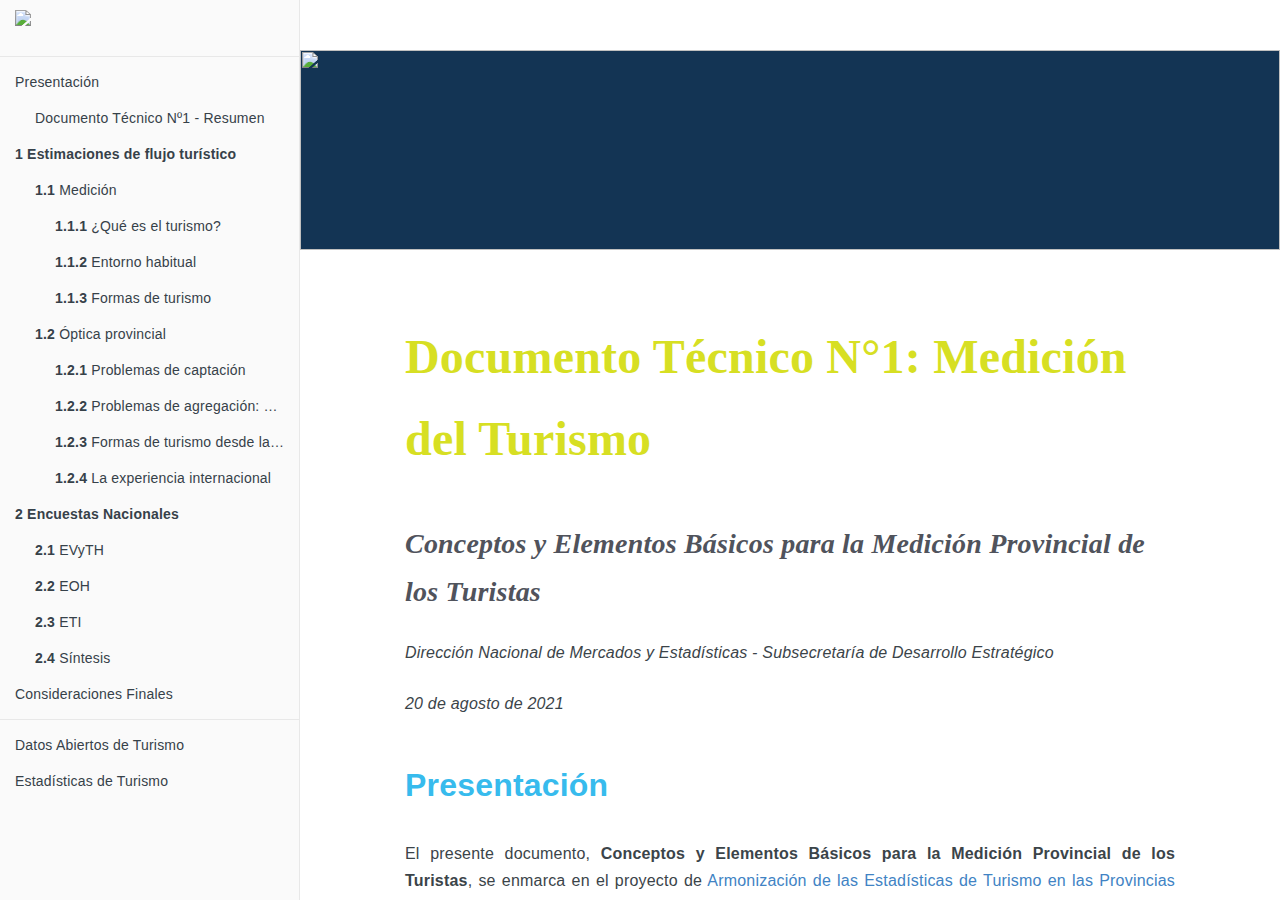
==== commit 5f8e126e: "Merge pull request #4 from dnme-minturdep/master" ====
--- a/docs/index.html
+++ b/docs/index.html
@@ -129,16 +129,16 @@
 <h1 class="title">Documento Técnico N°1: Medición del Turismo</h1>
 <h2 class="subtitle"><em>Conceptos y Elementos Básicos para la Medición Provincial de los Turistas</em></h2>
 <p class="author"><em>Dirección Nacional de Mercados y Estadísticas - Subsecretaría de Desarrollo Estratégico</em></p>
-<p class="date" style="margin-top: 1.5em;"><em>09 de agosto de 2021</em></p>
+<p class="date" style="margin-top: 1.5em;"><em>20 de agosto de 2021</em></p>
 </div>
 <div id="presentación" class="section level1 unnumbered">
 <h1>Presentación</h1>
 <p>El presente documento, <strong>Conceptos y Elementos Básicos para la Medición Provincial de los Turistas</strong>, se enmarca en el proyecto de <a href="https://armonizacion.yvera.tur.ar//" target="_blank">Armonización de las Estadísticas de Turismo en las Provincias</a> de la <strong>Dirección Nacional de Mercados y Estadística de la Subsecretaría de Desarrollo Estratégico del Ministerio de Turismo y Deportes</strong>. El objetivo general de este proyecto es contribuir con propuestas metodológicas para los sistemas de estadísticas de turismo provinciales que orienten a producir indicadores provinciales básicos y comparables.</p>
 <p>Además de este, se encuentran disponibles una serie de documentos técnicos que abordan otras problemáticas vinculadas a la producción de estadística de turismo:</p>
 <ul>
-<li><p><a href="https://dnme-minturdep.github.io/DT2_encuestas/">Documento Técnico #2</a>: Propuestas metodológicas para las encuestas de ocupación en alojamientos turísticos</p></li>
-<li><p><a href="https://dnme-minturdep.github.io/DT3_registros_adminsitrativos/">Documento Técnico #3</a>: Descripción, análisis y utilización de los Registros Administrativos para la medición del Turismo</p></li>
-<li><p><a href="https://dnme-minturdep.github.io/DT4_perfiles/">Documento Técnico #4</a>: Propuestas Metodológicas para las Encuestas de Perfil del Visitante</p></li>
+<li><p><a href="https://dnme-minturdep.github.io/DT2_encuestas/" target="_blank">Documento Técnico #2</a>: Propuestas metodológicas para las encuestas de ocupación en alojamientos turísticos</p></li>
+<li><p><a href="https://dnme-minturdep.github.io/DT3_registros_adminsitrativos/" target="_blank">Documento Técnico #3</a>: Descripción, análisis y utilización de los Registros Administrativos para la medición del Turismo</p></li>
+<li><p><a href="https://dnme-minturdep.github.io/DT4_perfiles/" target="_blank">Documento Técnico #4</a>: Propuestas Metodológicas para las Encuestas de Perfil del Visitante</p></li>
 <li><p><a href="https://dnme-minturdep.github.io/DT5_actividad_empleo/" target="_blank">Documento Técnico #5</a>: Medición de la contribución económica del turismo: actividad y empleo</p></li>
 </ul>
 <div id="documento-técnico-nº1---resumen" class="section level3 unnumbered">
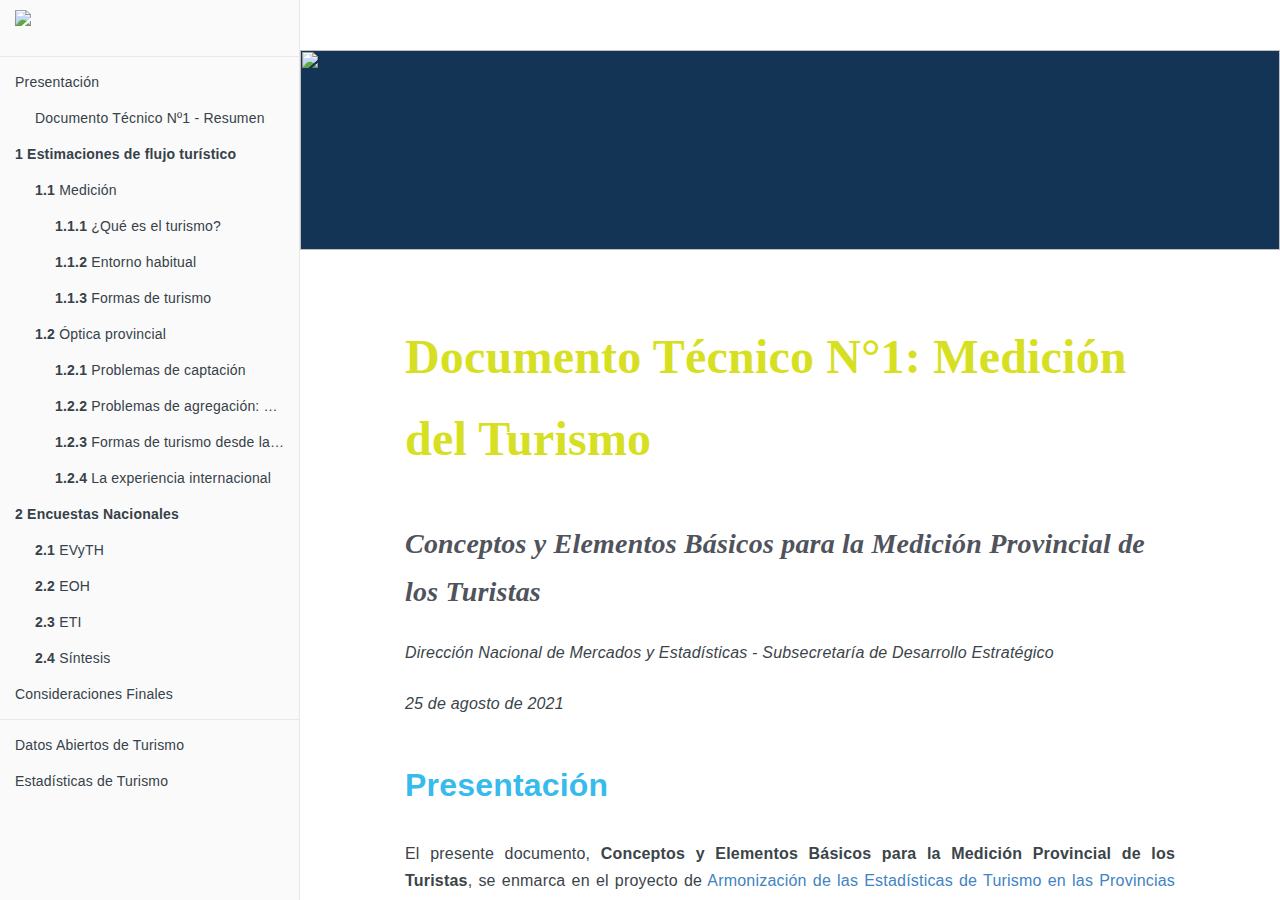
==== commit e74df25e: "agrego correcciones para version a publicar" ====
--- a/docs/index.html
+++ b/docs/index.html
@@ -129,7 +129,7 @@
 <h1 class="title">Documento Técnico N°1: Medición del Turismo</h1>
 <h2 class="subtitle"><em>Conceptos y Elementos Básicos para la Medición Provincial de los Turistas</em></h2>
 <p class="author"><em>Dirección Nacional de Mercados y Estadísticas - Subsecretaría de Desarrollo Estratégico</em></p>
-<p class="date" style="margin-top: 1.5em;"><em>20 de agosto de 2021</em></p>
+<p class="date" style="margin-top: 1.5em;"><em>25 de agosto de 2021</em></p>
 </div>
 <div id="presentación" class="section level1 unnumbered">
 <h1>Presentación</h1>
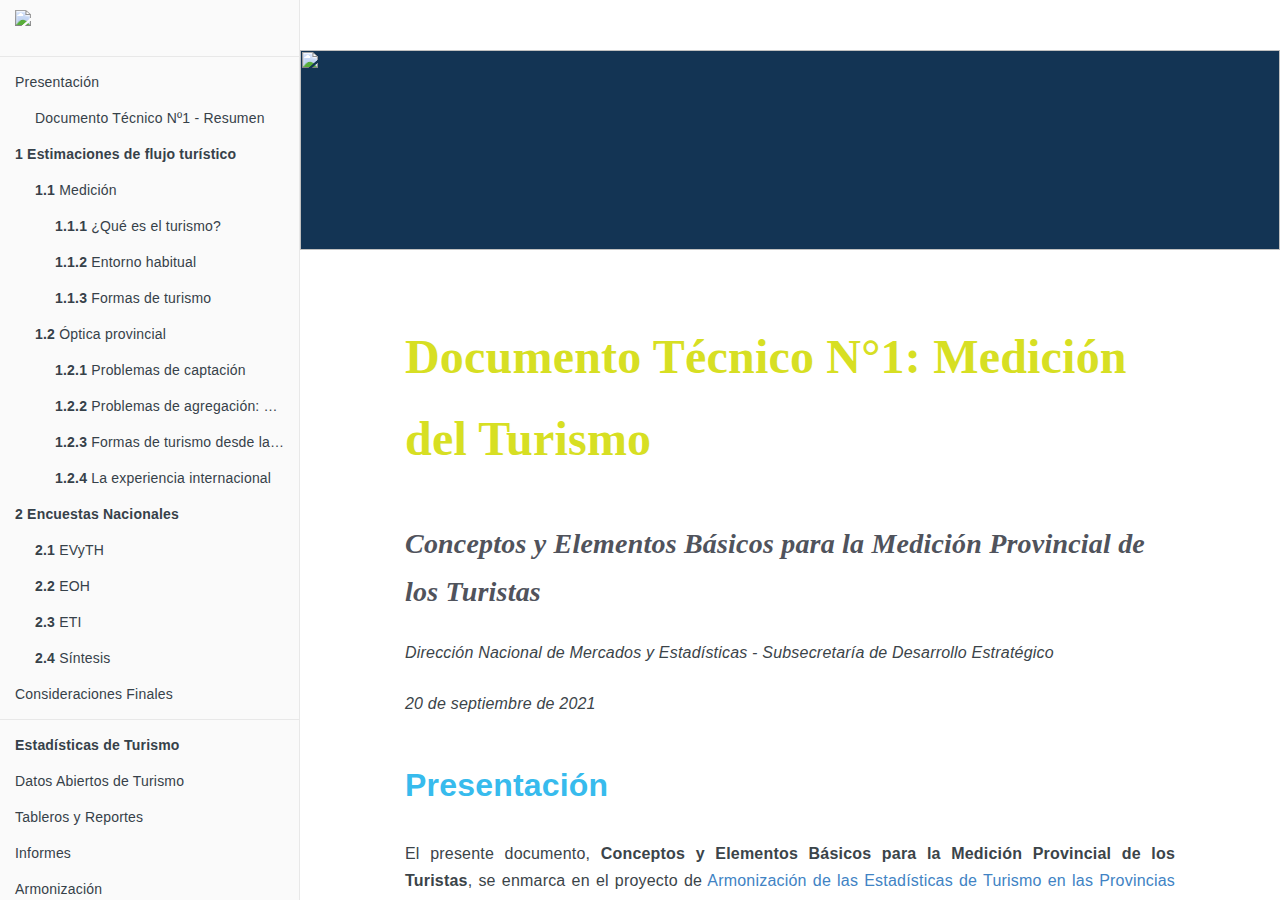
==== commit 03e55bcb: "fix /reporte url & agrego links de estadisticas en toc" ====
--- a/docs/index.html
+++ b/docs/index.html
@@ -101,8 +101,12 @@
 </ul></li>
 <li class="chapter" data-level="" data-path="consideraciones-finales.html"><a href="consideraciones-finales.html"><i class="fa fa-check"></i>Consideraciones Finales</a></li>
 <li class="divider"></li>
+<li><b><a href="http://www.yvera.gob.ar/estadistica" target="blank">Estadísticas de Turismo</a></b></li>
 <li><a href="http://datos.yvera.gob.ar/" target="blank">Datos Abiertos de Turismo</a></li>
-<li><a href="http://www.yvera.gob.ar/estadistica" target="blank">Estadísticas de Turismo</a></li>
+<li><a href="https://tableros.yvera.tur.ar/" target="blank">Tableros y Reportes</a></li>
+<li><a href="https://www.yvera.tur.ar/estadistica/informe" target="blank">Informes</a></li>
+<li><a href="https://armonizacion.yvera.tur.ar/" target="blank">Armonización</a></li>
+<li><a href="https://bitacora.yvera.tur.ar/" target="blank">Bitácora</a></li>
 
 </ul>
 
@@ -129,14 +133,14 @@
 <h1 class="title">Documento Técnico N°1: Medición del Turismo</h1>
 <h2 class="subtitle"><em>Conceptos y Elementos Básicos para la Medición Provincial de los Turistas</em></h2>
 <p class="author"><em>Dirección Nacional de Mercados y Estadísticas - Subsecretaría de Desarrollo Estratégico</em></p>
-<p class="date" style="margin-top: 1.5em;"><em>25 de agosto de 2021</em></p>
+<p class="date" style="margin-top: 1.5em;"><em>20 de septiembre de 2021</em></p>
 </div>
 <div id="presentación" class="section level1 unnumbered">
 <h1>Presentación</h1>
-<p>El presente documento, <strong>Conceptos y Elementos Básicos para la Medición Provincial de los Turistas</strong>, se enmarca en el proyecto de <a href="https://armonizacion.yvera.tur.ar//" target="_blank">Armonización de las Estadísticas de Turismo en las Provincias</a> de la <strong>Dirección Nacional de Mercados y Estadística de la Subsecretaría de Desarrollo Estratégico del Ministerio de Turismo y Deportes</strong>. El objetivo general de este proyecto es contribuir con propuestas metodológicas para los sistemas de estadísticas de turismo provinciales que orienten a producir indicadores provinciales básicos y comparables.</p>
+<p>El presente documento, <strong>Conceptos y Elementos Básicos para la Medición Provincial de los Turistas</strong>, se enmarca en el proyecto de <a href="https://armonizacion.yvera.tur.ar//" target="_blank">Armonización de las Estadísticas de Turismo en las Provincias</a> de la <strong>Dirección Nacional de Mercados y Estadísticas de la Subsecretaría de Desarrollo Estratégico del Ministerio de Turismo y Deportes</strong>. El objetivo general de este proyecto es contribuir con propuestas metodológicas para los sistemas de estadísticas de turismo provinciales que orienten a producir indicadores provinciales básicos y comparables.</p>
 <p>Además de este, se encuentran disponibles una serie de documentos técnicos que abordan otras problemáticas vinculadas a la producción de estadística de turismo:</p>
 <ul>
-<li><p><a href="https://dnme-minturdep.github.io/DT2_encuestas/" target="_blank">Documento Técnico #2</a>: Propuestas metodológicas para las encuestas de ocupación en alojamientos turísticos</p></li>
+<li><p><a href="https://dnme-minturdep.github.io/DT2_encuestas/" target="_blank">Documento Técnico #2</a>: Propuestas Metodológicas para las encuestas de ocupación en alojamientos turísticos</p></li>
 <li><p><a href="https://dnme-minturdep.github.io/DT3_registros_adminsitrativos/" target="_blank">Documento Técnico #3</a>: Descripción, análisis y utilización de los Registros Administrativos para la medición del Turismo</p></li>
 <li><p><a href="https://dnme-minturdep.github.io/DT4_perfiles/" target="_blank">Documento Técnico #4</a>: Propuestas Metodológicas para las Encuestas de Perfil del Visitante</p></li>
 <li><p><a href="https://dnme-minturdep.github.io/DT5_actividad_empleo/" target="_blank">Documento Técnico #5</a>: Medición de la contribución económica del turismo: actividad y empleo</p></li>
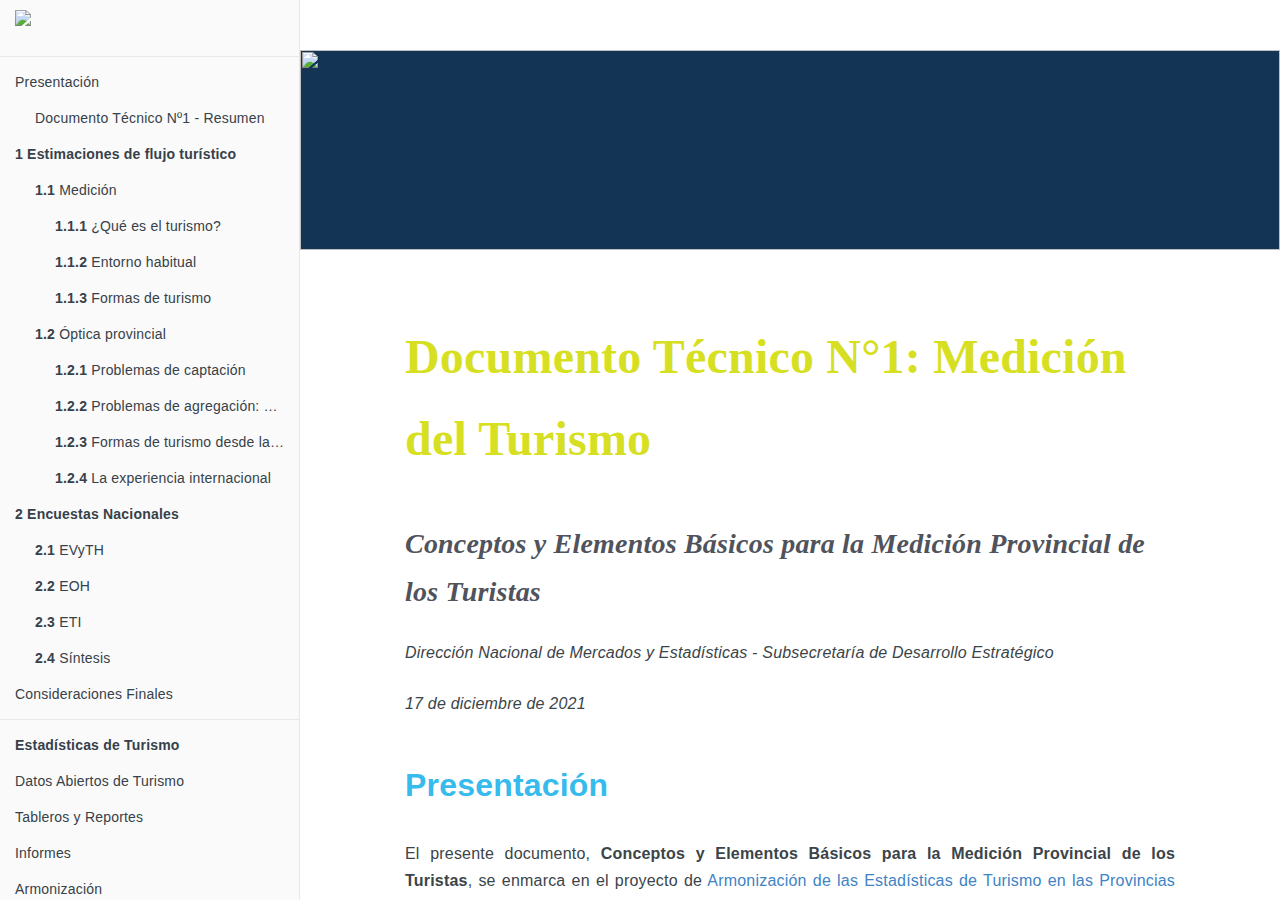
==== commit db100732: "add DT6 link" ====
--- a/docs/index.html
+++ b/docs/index.html
@@ -133,7 +133,7 @@
 <h1 class="title">Documento Técnico N°1: Medición del Turismo</h1>
 <h2 class="subtitle"><em>Conceptos y Elementos Básicos para la Medición Provincial de los Turistas</em></h2>
 <p class="author"><em>Dirección Nacional de Mercados y Estadísticas - Subsecretaría de Desarrollo Estratégico</em></p>
-<p class="date" style="margin-top: 1.5em;"><em>20 de septiembre de 2021</em></p>
+<p class="date" style="margin-top: 1.5em;"><em>17 de diciembre de 2021</em></p>
 </div>
 <div id="presentación" class="section level1 unnumbered">
 <h1>Presentación</h1>
@@ -144,6 +144,7 @@
 <li><p><a href="https://dnme-minturdep.github.io/DT3_registros_adminsitrativos/" target="_blank">Documento Técnico #3</a>: Descripción, análisis y utilización de los Registros Administrativos para la medición del Turismo</p></li>
 <li><p><a href="https://dnme-minturdep.github.io/DT4_perfiles/" target="_blank">Documento Técnico #4</a>: Propuestas Metodológicas para las Encuestas de Perfil del Visitante</p></li>
 <li><p><a href="https://dnme-minturdep.github.io/DT5_actividad_empleo/" target="_blank">Documento Técnico #5</a>: Medición de la contribución económica del turismo: actividad y empleo</p></li>
+<li><p><a href="https://dnme-minturdep.github.io/DT6_ciencia_de_datos_turismo/" target="_blank">Documento Técnico #6</a>: Ciencia de Datos para el Turismo</p></li>
 </ul>
 <div id="documento-técnico-nº1---resumen" class="section level3 unnumbered">
 <h3>Documento Técnico Nº1 - Resumen</h3>
@@ -209,20 +210,6 @@
 });
 </script>
 
-<!-- dynamically load mathjax for compatibility with self-contained -->
-<script>
-  (function () {
-    var script = document.createElement("script");
-    script.type = "text/javascript";
-    var src = "true";
-    if (src === "" || src === "true") src = "https://mathjax.rstudio.com/latest/MathJax.js?config=TeX-MML-AM_CHTML";
-    if (location.protocol !== "file:")
-      if (/^https?:/.test(src))
-        src = src.replace(/^https?:/, '');
-    script.src = src;
-    document.getElementsByTagName("head")[0].appendChild(script);
-  })();
-</script>
 </body>
 
 </html>
